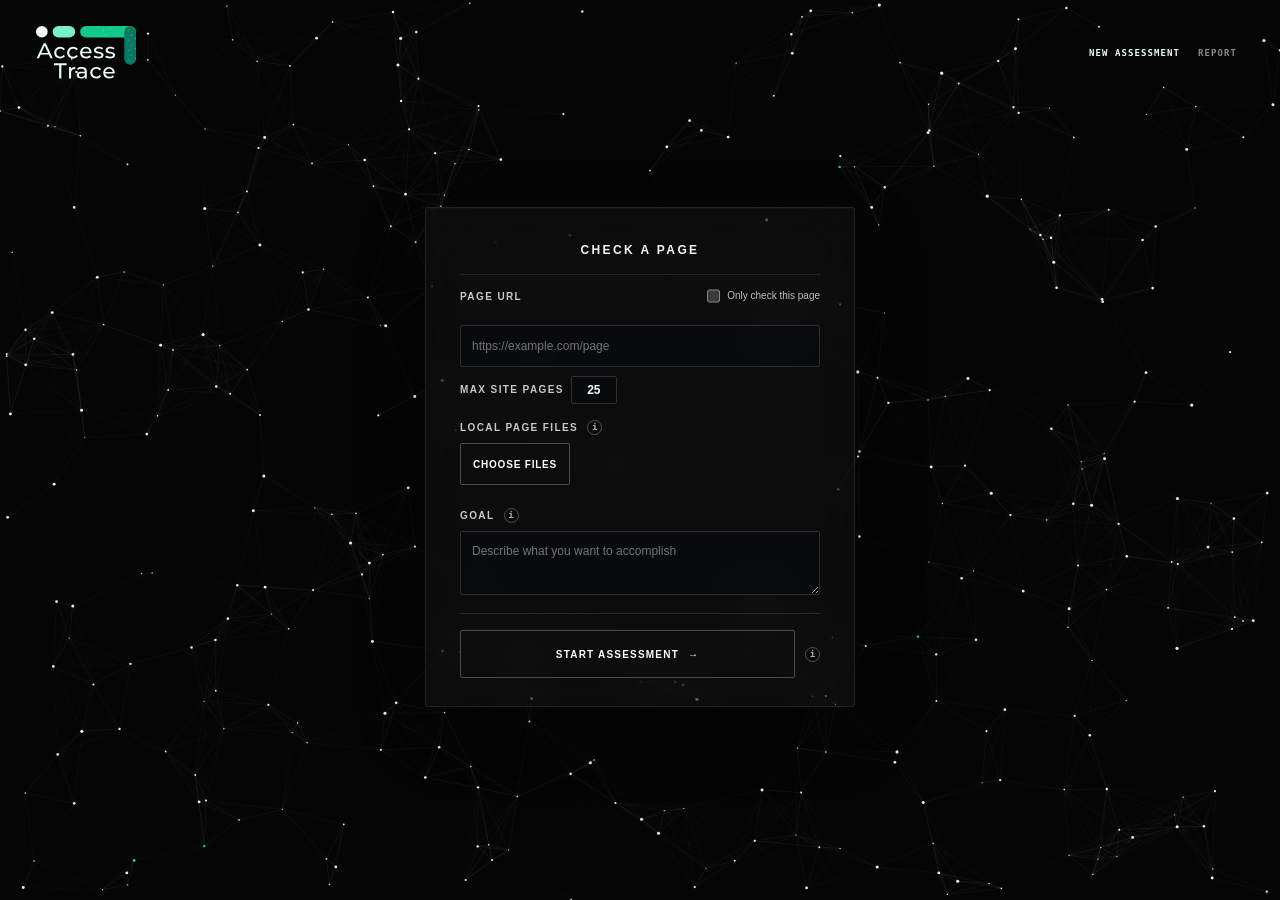
==== index.html @ 92732d65 "feat: refresh assessment and report UI" ====
<!doctype html>
<html lang="en">
  <head>
    <meta charset="utf-8" />
    <meta name="viewport" content="width=device-width, initial-scale=1" />
    <meta
      name="description"
      content="Run a local keyboard assessment and review the evidence."
    />
    <title>AccessTrace — Keyboard assessment</title>
    <link rel="stylesheet" href="./src/styles.css" />
    <link rel="stylesheet" href="./src/brand-theme.css" />
    <script type="module" src="./src/main.mjs"></script>
  </head>
  <body>
    <div class="brand-intro" aria-hidden="true">
      <h1>AccessTrace</h1>
    </div>
    <canvas id="network-background" class="network-background" aria-hidden="true"></canvas>
    <a class="skip-link" href="#main-content">Skip to content</a>

    <header class="site-header">
      <div class="header-inner">
        <a class="brand" href="./" aria-label="AccessTrace home">
          <img class="brand-logo" src="./assets/access-trace-logo-dark.svg" alt="AccessTrace" />
        </a>
        <nav aria-label="Page navigation" class="header-nav">
          <button id="nav-setup" type="button" aria-current="page">New assessment</button>
          <button id="nav-report" type="button">Report</button>
        </nav>
        <span class="system-state"><i aria-hidden="true"></i> LOCAL SESSION</span>
      </div>
    </header>

    <main id="main-content" class="page-shell">
      <section id="setup" class="setup-card" aria-labelledby="setup-heading">
        <div class="section-heading">
          <div>
            <h2 id="setup-heading">Check a page</h2>
          </div>
          <div class="setup-meta">
            <span class="local-badge"><span aria-hidden="true">●</span> Keyboard assessment</span>
          </div>
        </div>

        <form id="assessment-form" novalidate>
          <div class="source-fields">
          <div class="field-group">
            <div class="field-label-row"><label for="target-url">Page URL <span class="required-label">Required</span></label><label class="page-only-option" for="page-only"><input id="page-only" name="pageOnly" type="checkbox" /> Only check this page</label></div>
            <input
              id="target-url"
              name="targetUrl"
              type="url"
              autocomplete="url"
              placeholder="https://example.com/page"
              required
              aria-describedby="target-hint target-error"
            />
            <p id="target-hint" class="field-hint">Enter an HTTP or HTTPS URL, or choose page files. <code id="recognized-target"></code></p>
            <div class="page-scan-options">
              <label class="page-limit-option" for="site-page-limit">Max site pages
                <input id="site-page-limit" name="sitePageLimit" type="number" min="0" max="500" step="1" value="25" inputmode="numeric" aria-describedby="site-page-limit-hint site-page-limit-error" />
              </label>
            </div>
            <p id="site-page-limit-hint" class="field-hint page-limit-hint">0 scans all discovered same-origin pages.</p>
            <p id="site-page-limit-error" class="field-error" hidden></p>
            <p id="target-error" class="field-error" hidden></p>
          </div>

          <div class="field-group local-site-field">
            <div class="field-label-row"><label for="target-site-files">Local page files <span class="optional-label">Optional</span></label><button class="help-icon" type="button" aria-label="About local page files" aria-describedby="target-site-hint"><span aria-hidden="true">i</span><span id="target-site-hint" class="tooltip" role="tooltip">Enter any HTTP or HTTPS page URL above, or choose an HTML file and any needed CSS, JavaScript, or other assets. AccessTrace uploads the selected page contents and places their isolated local URL in the Page URL field.</span></button></div>
            <input id="target-site-files" class="visually-hidden-file-input" type="file" accept=".html,.htm,.css,.js,.mjs,.json,.svg,.png,.jpg,.jpeg,.webp,.gif,.woff,.woff2,.ttf" multiple aria-describedby="target-site-status" hidden />
            <button id="choose-local-files" class="secondary-button" type="button">Choose files</button>
            <p id="target-site-status" class="scope-status" role="status" aria-live="polite"></p>
            <p class="field-hint">Choose an HTML page and any supporting assets together.</p>
          </div>
          </div>

          <div class="assessment-fields">
          <div class="field-group">
            <div class="field-label-row"><label for="assessment-goal">Goal <span class="optional-label">Optional</span></label><button class="help-icon" type="button" aria-label="About assessment goals" aria-describedby="tip-goal"><span aria-hidden="true">i</span><span id="tip-goal" class="tooltip" role="tooltip">Describe the outcome you want. The agent will use the available browser evidence and keyboard controls, or explain why it cannot complete the goal. It cannot use credentials, run code, or perform unsafe side effects.</span></button></div>
            <textarea
              id="assessment-goal"
              name="goal"
              rows="2"
              maxlength="500"
              aria-describedby="goal-hint scope-status goal-error"
              placeholder="Describe what you want to accomplish"
            ></textarea>
            <p id="goal-hint" class="field-hint">Leave blank for a whole-page check, or describe any goal for the agent to assess.</p>
            <p id="scope-status" class="scope-status" role="status" aria-live="polite">Whole page</p>
            <p id="goal-error" class="field-error" hidden></p>
          </div>
          </div>

          <input id="simulation-mode" name="simulationMode" type="checkbox" checked hidden />

          <div class="form-actions">
            <button id="start-live-assessment" class="primary-button" type="submit">
              <span id="submit-label">Start assessment</span> <span aria-hidden="true">→</span>
            </button>
            <span class="action-note">Local run · keyboard only</span>
            <button class="help-icon privacy-help" type="button" aria-label="About privacy" aria-describedby="tip-privacy"><span aria-hidden="true">i</span><span id="tip-privacy" class="tooltip tooltip-end" role="tooltip">Live runs send limited page details to your signed-in Codex. Masked demo screenshots may be shared; uploaded-page screenshots are not sent. Local page files are uploaded to this AccessTrace server and served in an isolated browser page; external requests from uploaded pages are blocked. A local screenshot copy is kept only when values can be covered safely.</span></button>
          </div>
          <section class="privacy-summary" aria-labelledby="privacy-summary-heading">
            <h3 id="privacy-summary-heading">AccessTrace doesn’t use your data for advertising or tracking.</h3>
            <ul>
              <li>Live runs send limited page details to your signed-in Codex. Masked demo screenshots may be shared; uploaded-page screenshots are not.</li>
              <li>Local page files you choose are uploaded to this local AccessTrace server and kept isolated from external network requests.</li>
              <li>Run reports are saved on this machine in <code>.access-trace/runs/</code>.</li>
            </ul>
          </section>
        </form>
      </section>

      <section id="live-assessment" class="report-section live-run-result" aria-label="Assessment report" hidden>
        <div id="report-empty-state" class="report-empty-state" hidden>
          <section class="report-placeholder-card" aria-labelledby="report-empty-heading">
            <p class="card-kicker">REPORT</p>
            <h2 id="report-empty-heading">No report yet</h2>
            <button id="report-empty-new-assessment" class="primary-button" type="button">New assessment <span aria-hidden="true">→</span></button>
          </section>
          <section class="report-placeholder-card" aria-label="Assessment evidence">
            <p class="card-kicker">EVIDENCE</p>
            <h2>Ready when you are</h2>
          </section>
        </div>
        <div id="live-terminal" class="terminal-screen">
          <div class="report-heading-row">
            <div>
              <p class="step-label">ASSESSMENT RUN</p>
              <h2 id="live-assessment-heading" tabindex="-1">Running keyboard checks</h2>
            </div>
            <button id="cancel-live-assessment" class="secondary-button" type="button" hidden>Stop run</button>
          </div>
          <div class="terminal-progress-block">
            <div class="terminal-progress-label"><span id="live-progress-label">Waiting to start</span><strong><span id="live-progress-percent">0</span>%</strong></div>
            <progress id="live-run-progress" value="0" max="100" aria-label="Run stage progress" aria-valuetext="Waiting to start"></progress>
            <p class="terminal-progress-note">Run stage, not page coverage <button class="help-icon" type="button" aria-label="About run progress" aria-describedby="tip-progress"><span aria-hidden="true">i</span><span id="tip-progress" class="tooltip" role="tooltip">Progress follows run stages. The final report shows how much of the page was checked.</span></button></p>
          </div>
          <div class="terminal-window" aria-label="Assessment activity">
            <div class="terminal-window-bar"><span></span><span></span><span></span><strong>access-trace / local-run</strong></div>
            <ol id="terminal-log" class="terminal-log" aria-live="polite"></ol>
            <p id="live-assessment-status" class="terminal-status-line" role="status" aria-live="polite">Preparing the local run…</p>
          </div>
        </div>

        <div id="live-result" class="live-result" hidden>
          <div id="live-run-report" class="run-report-root"></div>
          <div class="live-result-actions">
            <a id="download-live-record" class="secondary-button" hidden>Download run record</a>
            <button id="new-assessment" class="primary-button" type="button">New assessment <span aria-hidden="true">→</span></button>
            <details id="live-record-details" hidden>
              <summary>View full run record</summary>
              <pre id="live-record-json"></pre>
            </details>
          </div>
        </div>
      </section>

      <template id="run-report-template">
        <article class="run-report">
          <h2 class="visually-hidden" data-field="heading" tabindex="-1">Assessment result</h2>
          <div class="live-result-grid">
            <section class="live-outcome-card" aria-label="Recorded run statistics">
              <div class="report-label-with-help">
                <p class="card-kicker">OVERALL COVERAGE SCORE</p>
                <button class="help-icon" type="button" aria-label="About the coverage score" aria-describedby="tip-report-score"><span aria-hidden="true">?</span><span id="tip-report-score" class="tooltip" role="tooltip">Share of detected keyboard controls reached during the assessment. It is a coverage measure, not an accessibility conformance score.</span></button>
              </div>
              <div class="coverage-score-layout">
                <div class="coverage-score-pie" data-field="coverage-pie" role="img" aria-label="Coverage score unavailable">
                  <span data-field="coverage-pie-value" aria-hidden="true">—</span>
                </div>
              </div>
              <div class="report-progress-list" aria-label="Assessment percentages">
                <div class="report-progress-row" data-field="controls-progress-row" hidden>
                  <div class="report-progress-heading"><span>Controls reached</span><button class="help-icon" type="button" aria-label="About controls reached" aria-describedby="tip-controls-reached"><span aria-hidden="true">?</span><span id="tip-controls-reached" class="tooltip" role="tooltip">Controls observed as reached with keyboard input, compared with the controls detected for this assessment.</span></button><strong data-field="controls-percent">—</strong></div>
                  <progress data-field="controls-progress" max="100" value="0" aria-label="Controls reached"></progress>
                  <small data-field="controls-count"></small>
                </div>
                <div class="report-progress-row" data-field="pages-progress-row" hidden>
                  <div class="report-progress-heading"><span>Pages covered</span><button class="help-icon" type="button" aria-label="About pages covered" aria-describedby="tip-pages-covered"><span aria-hidden="true">?</span><span id="tip-pages-covered" class="tooltip" role="tooltip">Pages observed during the assessment, compared with the pages discovered for the selected site.</span></button><strong data-field="pages-percent">—</strong></div>
                  <progress data-field="pages-progress" max="100" value="0" aria-label="Pages covered"></progress>
                  <small data-field="pages-count"></small>
                </div>
                <div class="report-progress-row" data-field="goal-progress-row" hidden>
                  <div class="report-progress-heading"><span>Goal progress</span><button class="help-icon" type="button" aria-label="About goal progress" aria-describedby="tip-goal-progress"><span aria-hidden="true">?</span><span id="tip-goal-progress" class="tooltip" role="tooltip">Completed goal fields compared with the fields the assessment expected to complete.</span></button><strong data-field="goal-percent">—</strong></div>
                  <progress data-field="goal-progress-bar" max="100" value="0" aria-label="Goal progress"></progress>
                  <small data-field="goal-count"></small>
                </div>
              </div>
              <div class="interaction-metric">
                <span>Keyboard interactions</span>
                <button class="help-icon" type="button" aria-label="About keyboard interactions" aria-describedby="tip-interactions"><span aria-hidden="true">?</span><span id="tip-interactions" class="tooltip" role="tooltip">Number of keyboard actions recorded during the assessment.</span></button>
                <strong data-field="interactions">—</strong>
              </div>
            </section>
            <section class="live-evidence-card" aria-label="Evidence review">
              <span class="terminal-status" data-field="status"><span class="status-dot" aria-hidden="true"></span><span data-field="status-label"></span></span>
              <div class="report-label-with-help">
                <p class="card-kicker">EVIDENCE REVIEW</p>
                <button class="help-icon" type="button" aria-label="About the evidence review" aria-describedby="tip-evidence-review"><span aria-hidden="true">?</span><span id="tip-evidence-review" class="tooltip" role="tooltip">This summary describes recorded evidence. It can be limited when the browser run could not start and does not establish accessibility conformance.</span></button>
              </div>
              <ol class="report-condition-list" data-field="conditions" aria-label="Accessibility conditions and WCAG correlations" hidden></ol>
              <ul class="evidence-reference-list" data-field="review-references" aria-label="Evidence cited by the review"></ul>
              <div class="run-report-fix live-result-fix-block" data-field="fix-block" hidden><strong>Proposed fix</strong><p data-field="fix"></p></div>
              <p class="live-screenshot-reference" data-field="screenshot" hidden></p>
              <div class="live-warnings-block" data-field="warnings-block" hidden><strong>Warnings</strong><ul data-field="warnings"></ul></div>
              <details class="live-evidence-details">
                <summary>More evidence</summary>
                <div class="live-evidence-lists">
                  <section><h3>Review summary</h3><p class="run-review-explanation" data-field="review-explanation"></p></section>
                  <section><h3>Ordered actions</h3><ol data-field="actions"></ol></section>
                  <section><h3>Focus observations</h3><ol data-field="observations"></ol></section>
                  <section><h3>Recovery checks</h3><ol data-field="recoveries"></ol></section>
                </div>
              </details>
            </section>
          </div>
        </article>
      </template>


      <footer class="site-footer">
        <span>AccessTrace <span aria-hidden="true">·</span> local-first keyboard evidence</span>
        <a href="#setup">Back to top ↑</a>
      </footer>
    </main>
    <script type="module">
      const canvas = document.querySelector("#network-background");
      const context = canvas?.getContext("2d");

      if (canvas && context) {
        const reducedMotion = window.matchMedia("(prefers-reduced-motion: reduce)");
        let width = 0;
        let height = 0;
        let particles = [];
        let pointer = { x: -1000, y: -1000 };
        let frame = 0;

        function draw() {
          context.clearRect(0, 0, width, height);
          const cellSize = 120;
          const cells = new Map();

          particles.forEach((particle) => {
            if (!reducedMotion.matches) {
              const dx = pointer.x - particle.x;
              const dy = pointer.y - particle.y;
              const distance = Math.hypot(dx, dy);
              if (distance < 100) {
                const force = (100 - distance) / 100;
                particle.x -= dx * force * 0.05;
                particle.y -= dy * force * 0.05;
              }
              particle.x += particle.speedX;
              particle.y += particle.speedY;
              if (particle.x < 0 || particle.x > width) particle.speedX *= -1;
              if (particle.y < 0 || particle.y > height) particle.speedY *= -1;
            }

            const key = `${Math.floor(particle.x / cellSize)},${Math.floor(particle.y / cellSize)}`;
            if (!cells.has(key)) cells.set(key, []);
            cells.get(key).push(particle);
          });

          for (const particle of particles) {
            const cellX = Math.floor(particle.x / cellSize);
            const cellY = Math.floor(particle.y / cellSize);
            for (let x = cellX - 1; x <= cellX + 1; x += 1) {
              for (let y = cellY - 1; y <= cellY + 1; y += 1) {
                for (const other of cells.get(`${x},${y}`) || []) {
                  if (other.index <= particle.index) continue;
                  const distance = Math.hypot(particle.x - other.x, particle.y - other.y);
                  if (distance >= cellSize) continue;
                  context.strokeStyle = `rgba(255, 255, 255, ${(1 - distance / cellSize) * 0.14})`;
                  context.lineWidth = 0.5;
                  context.beginPath();
                  context.moveTo(particle.x, particle.y);
                  context.lineTo(other.x, other.y);
                  context.stroke();
                }
              }
            }
          }

          for (const particle of particles) {
            context.fillStyle = particle.accent ? "rgba(34, 211, 238, 0.92)" : "rgba(255, 255, 255, 0.92)";
            context.beginPath();
            context.arc(particle.x, particle.y, particle.size, 0, Math.PI * 2);
            context.fill();
          }
        }

        function resize() {
          width = window.innerWidth;
          height = window.innerHeight;
          const ratio = Math.min(window.devicePixelRatio || 1, 2);
          canvas.width = Math.round(width * ratio);
          canvas.height = Math.round(height * ratio);
          context.setTransform(ratio, 0, 0, ratio, 0, 0);
          const count = width < 768 ? 150 : 400;
          particles = Array.from({ length: count }, (_, index) => ({
            index,
            x: Math.random() * width,
            y: Math.random() * height,
            size: Math.random() * 1.1 + 0.5,
            speedX: (Math.random() - 0.5) * 0.5,
            speedY: (Math.random() - 0.5) * 0.5,
            accent: Math.random() > 0.965,
          }));
          draw();
          if (!reducedMotion.matches && !frame) frame = requestAnimationFrame(animate);
        }

        function animate() {
          frame = 0;
          if (document.hidden || reducedMotion.matches) return;
          draw();
          frame = requestAnimationFrame(animate);
        }

        window.addEventListener("resize", resize, { passive: true });
        window.addEventListener("pointermove", (event) => {
          pointer = { x: event.clientX, y: event.clientY };
        }, { passive: true });
        document.addEventListener("visibilitychange", () => {
          if (document.hidden && frame) {
            cancelAnimationFrame(frame);
            frame = 0;
          } else if (!reducedMotion.matches && !frame) {
            frame = requestAnimationFrame(animate);
          }
        });
        reducedMotion.addEventListener("change", () => {
          if (reducedMotion.matches && frame) {
            cancelAnimationFrame(frame);
            frame = 0;
          } else if (!document.hidden && !frame) {
            frame = requestAnimationFrame(animate);
          }
        });
        resize();
      }
    </script>
  </body>
</html>
---- src/styles.css ----
:root {
  color-scheme: dark;
  font-family: "SFMono-Regular", "Cascadia Mono", "Roboto Mono", Consolas, monospace;
  color: #dbe6e8;
  background: #030506;
  font-synthesis: none;
  text-rendering: optimizeLegibility;
  --black: #030506;
  --surface: rgba(8, 13, 15, 0.96);
  --surface-raised: #0b1215;
  --ink: #dbe6e8;
  --muted: #92a1a5;
  --dim: #5c6d72;
  --line: rgba(126, 176, 188, 0.24);
  --line-strong: rgba(126, 196, 207, 0.44);
  --cyan: #78d9e6;
  --cyan-soft: #c0edf2;
  --amber: #d8b17b;
  --green: #82d4ae;
  --red: #e79a91;
  --mono: "SFMono-Regular", "Cascadia Mono", "Roboto Mono", Consolas, monospace;
}

* { box-sizing: border-box; }
html, body { width: 100%; height: 100%; overflow: hidden; }
body {
  min-width: 320px;
  margin: 0;
  color: var(--ink);
  background:
    radial-gradient(ellipse at 50% 38%, rgba(22, 66, 73, 0.16), transparent 34rem),
    radial-gradient(ellipse at 88% 105%, rgba(93, 63, 36, 0.08), transparent 28rem),
    var(--black);
  font: 13px/1.5 var(--mono);
}

button, input, select, textarea { font: inherit; }
button, input, select, textarea { color: inherit; }
button { cursor: pointer; }
button:disabled { cursor: not-allowed; opacity: 0.5; }
a { color: var(--cyan-soft); text-underline-offset: 0.2em; }
a:hover { color: #fff; }
:focus-visible { outline: 2px solid var(--cyan); outline-offset: 4px; }
[hidden] { display: none !important; }

.skip-link {
  position: fixed;
  z-index: 20;
  top: -4rem;
  left: 1rem;
  padding: 0.65rem 1rem;
  color: var(--black);
  background: var(--cyan);
}
.skip-link:focus { top: 1rem; }

.site-header {
  position: relative;
  z-index: 10;
  height: 64px;
  border-bottom: 1px solid var(--line);
  background: rgba(2, 4, 5, 0.88);
}
.header-inner {
  display: flex;
  width: min(1320px, calc(100% - 48px));
  height: 100%;
  margin: 0 auto;
  align-items: center;
  justify-content: space-between;
  gap: 24px;
}
.brand { display: inline-flex; align-items: center; gap: 12px; color: #cad5d8; text-decoration: none; white-space: nowrap; }
.brand-mark {
  display: grid;
  width: 28px;
  height: 28px;
  place-items: center;
  border: 1px solid var(--cyan);
  border-radius: 4px;
  color: var(--cyan-soft);
  font-size: 14px;
  font-weight: 700;
  box-shadow: 0 0 18px rgba(120, 217, 230, 0.12);
}
.brand > span:last-child { font-size: 12px; font-weight: 650; letter-spacing: 0.14em; text-transform: uppercase; }
.header-nav { display: flex; align-items: center; gap: 8px; }
.header-nav button {
  min-height: 34px;
  padding: 0 12px;
  border: 1px solid transparent;
  border-radius: 4px;
  color: var(--muted);
  background: transparent;
  font-size: 11px;
}
.header-nav button:hover, .header-nav button[aria-current="page"] { border-color: var(--line); color: var(--cyan-soft); background: rgba(120, 217, 230, 0.055); }
.system-state { display: inline-flex; align-items: center; gap: 9px; color: var(--dim); font-size: 10px; letter-spacing: 0.13em; white-space: nowrap; }
.system-state i { width: 7px; height: 7px; border: 1px solid var(--cyan); border-radius: 50%; box-shadow: 0 0 8px rgba(120, 217, 230, 0.4); }

.page-shell { position: relative; width: min(1320px, calc(100% - 48px)); height: calc(100dvh - 64px); margin: 0 auto; padding: 18px 0; }
.intro { display: none; }
.setup-card {
  position: absolute;
  top: 50%;
  left: 50%;
  width: min(980px, 100%);
  max-height: calc(100% - 8px);
  transform: translate(-50%, -50%);
  overflow: visible;
  border: 1px solid var(--line-strong);
  border-radius: 10px;
  background: linear-gradient(145deg, rgba(10, 17, 19, 0.98), rgba(5, 9, 10, 0.98));
  box-shadow: 0 26px 80px rgba(0, 0, 0, 0.4), 0 0 40px rgba(38, 122, 132, 0.055);
  padding: 24px 28px 22px;
}
.section-heading, .report-heading-row { display: flex; align-items: center; justify-content: space-between; gap: 16px; }
.setup-meta { display: flex; align-items: center; gap: 10px; }
.setup-meta > a { color: var(--muted); font-size: 9px; text-decoration: none; white-space: nowrap; }
.setup-meta > a:hover { color: var(--cyan-soft); text-decoration: underline; }
.section-heading h2, .report-heading-row h2 { margin: 4px 0 0; color: #e5eff0; font-size: clamp(16px, 1.6vw, 21px); font-weight: 450; letter-spacing: 0.01em; line-height: 1.3; }
.step-label, .card-kicker { margin: 0; color: var(--dim); font-size: 9px; font-weight: 600; letter-spacing: 0.15em; }
.step-label span { margin: 0 4px; }
.local-badge, .terminal-status, .required-label, .optional-label {
  display: inline-flex;
  align-items: center;
  gap: 6px;
  border: 1px solid var(--line);
  border-radius: 999px;
  color: var(--cyan-soft);
  background: rgba(120, 217, 230, 0.055);
  font-size: 9px;
  font-weight: 550;
  letter-spacing: 0.04em;
  white-space: nowrap;
}
.local-badge, .terminal-status { padding: 5px 9px; }
.local-badge span { color: var(--green); font-size: 8px; }
.required-label, .optional-label, .default-label { padding: 2px 6px; color: var(--muted); background: rgba(255, 255, 255, 0.035); }
.section-intro { margin: 12px 0 18px; color: var(--muted); font-size: 11px; }

#assessment-form { display: grid; grid-template-columns: repeat(2, minmax(0, 1fr)); column-gap: 22px; row-gap: 12px; }
.field-group { position: relative; min-width: 0; margin: 0; }
.field-label-row { display: flex; align-items: center; gap: 8px; margin-bottom: 5px; }
.field-group label { display: inline-flex; align-items: center; gap: 7px; color: #b4c2c5; font-size: 10px; font-weight: 550; letter-spacing: 0.055em; }
.field-group input, .field-group textarea, .field-group select {
  display: block;
  width: 100%;
  min-height: 36px;
  border: 1px solid rgba(126, 176, 188, 0.2);
  border-radius: 4px;
  color: var(--ink);
  background: rgba(2, 5, 6, 0.62);
  padding: 8px 10px;
  transition: border-color 140ms ease, background 140ms ease;
}
.field-group input:hover, .field-group textarea:hover, .field-group select:hover { border-color: var(--line-strong); }
.field-group input:focus, .field-group textarea:focus, .field-group select:focus { border-color: var(--cyan); background: rgba(10, 22, 24, 0.92); outline: none; }
.field-group textarea { height: 56px; min-height: 56px; resize: vertical; }
.field-group input[type="file"] { min-width: 0; padding: 5px 7px; color: var(--muted); font-size: 10px; }
.field-group input[type="file"]::file-selector-button { margin-right: 8px; padding: 5px 8px; border: 1px solid var(--line); border-radius: 3px; color: var(--cyan-soft); background: rgba(120, 217, 230, 0.06); font: inherit; }
.field-hint, .field-error, .scope-status { margin: 4px 0 0; font-size: 9px; line-height: 1.35; }
.field-hint { color: var(--dim); }
.page-scan-options { display: flex; align-items: center; flex-wrap: wrap; gap: 14px; margin-top: 7px; }
.page-only-option { display: inline-flex; align-items: center; gap: 6px; color: var(--muted); font-size: 9px; line-height: 1.4; cursor: pointer; }
.page-only-option input { width: 13px; height: 13px; margin: 0; accent-color: var(--cyan); }
.page-limit-option { display: inline-flex; align-items: center; gap: 6px; color: var(--muted); font-size: 9px; line-height: 1.4; }
.page-limit-option input { width: 52px; min-height: 24px; padding: 3px 5px; border: 1px solid var(--line); border-radius: 3px; color: var(--text); background: var(--surface-raised); font: inherit; }
.page-limit-hint, #site-page-limit-error { margin-top: 3px; }
.field-hint code, code { color: #a8dbe1; overflow-wrap: anywhere; }
.field-error { color: var(--red); font-weight: 600; }
.scope-status { color: var(--cyan); }
.visually-hidden-file-input { display: none; }
.compact-button { min-height: 34px !important; }
.goal-field { grid-column: 1 / -1; }


.form-actions { grid-column: 1 / -1; display: flex; min-width: 0; align-items: center; flex-wrap: wrap; gap: 9px; margin-top: 2px; border-top: 1px solid rgba(126, 176, 188, 0.15); padding-top: 15px; }
.primary-button, .secondary-button {
  display: inline-flex;
  min-height: 36px;
  align-items: center;
  justify-content: center;
  gap: 9px;
  border: 1px solid var(--line-strong);
  border-radius: 4px;
  color: var(--cyan-soft);
  background: rgba(120, 217, 230, 0.07);
  padding: 7px 12px;
  font-size: 10px;
  font-weight: 600;
  text-decoration: none;
  transition: border-color 140ms ease, color 140ms ease, background 140ms ease;
}
.primary-button { min-width: 160px; border-color: var(--cyan); background: linear-gradient(100deg, rgba(120, 217, 230, 0.12), rgba(120, 217, 230, 0.04)); box-shadow: 12px 0 24px -24px var(--cyan); }
.primary-button:hover:not(:disabled), .secondary-button:hover:not(:disabled) { border-color: var(--cyan); color: #fff; background: rgba(120, 217, 230, 0.13); }
.action-note { margin-left: auto; color: var(--dim); font-size: 9px; letter-spacing: 0.04em; }
.privacy-summary { grid-column: 1 / -1; border: 1px solid rgba(120, 217, 230, 0.2); border-radius: 5px; background: rgba(120, 217, 230, 0.035); padding: 10px 12px; color: var(--muted); }
.privacy-summary h3 { margin: 0 0 6px; color: var(--cyan-soft); font-size: 10px; font-weight: 600; }
.privacy-summary ul { display: grid; gap: 4px; margin: 0; padding-left: 17px; font-size: 9px; line-height: 1.45; }
.privacy-summary li::marker { color: var(--cyan); }

.help-icon {
  position: relative;
  display: inline-grid;
  width: 17px;
  height: 17px;
  flex: 0 0 auto;
  place-items: center;
  border: 1px solid rgba(164, 194, 199, 0.55);
  border-radius: 50%;
  color: #c1d0d2;
  background: rgba(2, 6, 7, 0.84);
  padding: 0;
  font: 600 10px/1 var(--mono);
}
.help-icon:hover, .help-icon:focus-visible { border-color: var(--cyan); color: var(--cyan-soft); background: #101a1c; }
.help-icon > span:first-child { display: block; line-height: 1; transform: translateY(-0.35px); }
.tooltip {
  position: absolute;
  z-index: 30;
  bottom: calc(100% + 9px);
  left: 50%;
  display: none;
  width: min(310px, 70vw);
  border: 1px solid var(--line-strong);
  border-radius: 5px;
  color: #dce8e9;
  background: #0b1214;
  box-shadow: 0 14px 36px rgba(0, 0, 0, 0.6);
  padding: 10px 12px;
  font: 10px/1.55 var(--mono);
  letter-spacing: 0;
  text-align: left;
  text-transform: none;
  white-space: normal;
}
.tooltip { position: fixed; right: auto; bottom: auto; left: 0; top: 0; border-radius: 8px; pointer-events: none; }
.tooltip::after { position: absolute; top: 100%; left: calc(var(--tooltip-arrow-x, 50%) - 4px); width: 8px; height: 8px; border-right: 1px solid var(--line-strong); border-bottom: 1px solid var(--line-strong); background: #0b1214; content: ""; transform: rotate(45deg) translate(-2px, -2px); }
.tooltip.tooltip-below::after { top: -5px; border: 0; border-top: 1px solid var(--line-strong); border-left: 1px solid var(--line-strong); transform: rotate(45deg); }
.help-icon:hover .tooltip, .help-icon:focus-visible .tooltip { display: block; }
.tooltip-end { right: auto; left: 0; transform: none; }
.privacy-help { margin-left: -2px; }

.report-section { position: absolute; inset: 12px 0 8px; min-height: 0; gap: 10px; }
.report-empty-state { display: grid; align-content: center; justify-items: start; gap: 12px; width: min(620px, 100%); height: 100%; margin: 0 auto; }
.report-empty-state[hidden] { display: none; }
.report-empty-state h2 { margin: 0; color: #e5eff0; font-size: clamp(22px, 3vw, 36px); font-weight: 450; }
.report-empty-state p:not(.step-label) { margin: 0 0 6px; color: var(--muted); font-size: 13px; }
.report-heading-row { align-items: center; min-height: 52px; }
.report-heading-row h2 { font-size: clamp(16px, 1.6vw, 21px); }
.report-subtitle { margin: 4px 0 0; color: var(--muted); font-size: 10px; }
.terminal-status { color: var(--green); border-color: rgba(130, 212, 174, 0.36); background: rgba(130, 212, 174, 0.055); }
.terminal-status[data-outcome="blocked"] { color: var(--amber); border-color: rgba(216, 177, 123, 0.4); background: rgba(216, 177, 123, 0.06); }
.terminal-status[data-outcome="inconclusive"] { color: var(--red); border-color: rgba(231, 154, 145, 0.4); background: rgba(231, 154, 145, 0.06); }
.status-dot { width: 6px; height: 6px; border-radius: 50%; background: currentColor; }
.live-outcome-card, .live-evidence-card {
  min-width: 0;
  border: 1px solid var(--line);
  border-radius: 7px;
  background: linear-gradient(145deg, rgba(11, 18, 20, 0.96), rgba(7, 11, 12, 0.96));
  box-shadow: 0 12px 30px rgba(0, 0, 0, 0.13);
}
.evidence-reference-list { display: flex; flex-wrap: wrap; gap: 4px 10px; margin: 6px 0 0; padding: 0; color: var(--muted); font-size: 8px; list-style: none; }
.evidence-reference-list a { font-weight: 550; }
.run-review-explanation { line-height: 1.5; }
.run-report-fix { color: var(--muted); font-size: 9px; }
.run-report-fix p { overflow-wrap: anywhere; }
.live-evidence-details { min-width: 0; border: 1px solid var(--line); border-radius: 5px; background: rgba(7, 12, 13, 0.9); }
.live-evidence-details > summary { padding: 8px 10px; color: var(--cyan-soft); cursor: pointer; font-size: 9px; list-style-position: inside; }
.live-evidence-details > summary:hover { background: rgba(120, 217, 230, 0.045); }
.live-evidence-lists ol, .live-evidence-lists ul { margin: 8px 0 0; padding-left: 20px; color: #b8c7c9; font-size: 9px; }
.live-evidence-lists li { padding: 3px 0; }


.live-run-result { display: block; }
.terminal-screen, .live-result { position: relative; width: 100%; height: 100%; min-height: 0; }
.terminal-screen { display: grid; grid-template-rows: auto auto minmax(0, 1fr); align-content: center; gap: 24px; max-width: 900px; margin: 0 auto; padding: 5vh 0; }
.terminal-screen .report-heading-row { width: min(680px, 100%); margin: 0 auto; }
.terminal-progress-block { width: min(680px, 100%); margin: 0 auto; }
.terminal-progress-label { display: flex; align-items: center; justify-content: space-between; color: var(--muted); font-size: 10px; }
.terminal-progress-label strong { color: var(--cyan-soft); font-size: 11px; font-weight: 500; }
#live-run-progress { display: block; width: 100%; height: 4px; margin-top: 8px; appearance: none; border: 0; border-radius: 9px; background: #152326; }
#live-run-progress::-webkit-progress-bar { border-radius: 9px; background: #152326; }
#live-run-progress::-webkit-progress-value { border-radius: 9px; background: var(--cyan); box-shadow: 0 0 14px rgba(120, 217, 230, 0.32); transition: width 300ms ease; }
#live-run-progress::-moz-progress-bar { border-radius: 9px; background: var(--cyan); }
.terminal-progress-note { display: flex; align-items: center; gap: 6px; margin: 6px 0 0; color: var(--dim); font-size: 8px; }
.terminal-progress-note .tooltip { left: 0; }
.terminal-window { display: flex; width: min(760px, 100%); min-height: 220px; max-height: 46vh; flex-direction: column; margin: 0 auto; border: 1px solid var(--line-strong); border-radius: 7px; background: rgba(2, 5, 6, 0.78); box-shadow: 0 25px 70px rgba(0, 0, 0, 0.32); }
.terminal-window-bar { display: flex; align-items: center; gap: 5px; border-bottom: 1px solid var(--line); padding: 9px 11px; }
.terminal-window-bar > span { width: 6px; height: 6px; border-radius: 50%; background: var(--dim); }
.terminal-window-bar strong { margin-left: 7px; color: var(--dim); font-size: 8px; font-weight: 400; letter-spacing: 0.05em; }
.terminal-log { display: grid; align-content: start; gap: 10px; flex: 1; overflow: auto; margin: 0; padding: 16px 18px; color: #85979b; font-size: 10px; list-style: none; }
.terminal-log li { display: grid; grid-template-columns: 68px 1fr; gap: 12px; animation: terminal-in 180ms ease both; }
.terminal-log time { color: #4f666b; font-size: 9px; }
.terminal-log li:last-child span { color: var(--cyan-soft); }
.terminal-status-line { margin: 0; border-top: 1px solid rgba(126, 176, 188, 0.13); color: var(--muted); padding: 9px 12px; font-size: 9px; }

.live-result { display: grid; grid-template-rows: minmax(0, 1fr) auto auto; gap: 14px; }
.run-report-root, .run-report { min-width: 0; min-height: 0; height: 100%; }
.run-report { position: relative; display: grid; grid-template-rows: auto minmax(0, 1fr) auto; gap: 14px; }
.run-report .report-heading-row { align-items: center; }
.live-result-grid { display: grid; grid-template-columns: 1.05fr 1fr; min-height: 0; gap: 12px; }
.live-outcome-card, .live-evidence-card { padding: 16px; }
.live-outcome-card h3, .live-evidence-card h3 { margin: 5px 0 0; color: #e0ebec; font-size: 16px; font-weight: 450; }
.run-review-explanation { margin: 8px 0 0; color: var(--muted); font-size: 10px; }
.report-condition-list { max-height: 23vh; overflow: auto; margin: 10px 0 0; padding-left: 19px; color: #d6e3e5; font-size: 9px; }
.report-condition-list > li { padding: 7px 0; border-top: 1px solid var(--line); overflow-wrap: anywhere; }
.report-condition-description, .report-condition-mapping { margin: 0; line-height: 1.45; }
.report-condition-mapping { margin-top: 4px; color: var(--cyan-soft); }
.report-wcag-limitation { margin: 8px 0 0; color: var(--dim); font-size: 8px; line-height: 1.45; }
.live-result-facts { display: grid; grid-template-columns: repeat(2, minmax(0, 1fr)); gap: 9px 16px; margin: 17px 0 0; border-top: 1px solid var(--line); padding-top: 12px; }
.live-result-facts > div { min-width: 0; }
.live-result-facts dt { color: var(--dim); font-size: 8px; letter-spacing: 0.07em; text-transform: uppercase; }
.live-result-facts dd { margin: 3px 0 0; overflow-wrap: anywhere; color: #bdcbcd; font-size: 9px; }
.run-report-score-note { margin: -7px 0 0; color: var(--dim); font-size: 8px; line-height: 1.4; }
.live-screenshot-reference, .live-confidence { margin: 11px 0 0; color: var(--muted); font-size: 9px; }
.live-result-fix-block, .live-warnings-block { margin-top: 12px; border-top: 1px solid var(--line); padding-top: 9px; }
.live-result-fix-block strong, .live-warnings-block strong { color: var(--cyan-soft); font-size: 9px; font-weight: 500; }
.live-result-fix-block p { margin: 5px 0 0; color: #b9c9cb; font-size: 9px; }
.live-warnings-block { color: var(--amber); font-size: 9px; }
.live-warnings-block ul { margin: 5px 0 0; padding-left: 18px; }
.live-result-actions { display: flex; min-height: 38px; align-items: center; gap: 10px; }
.live-result-actions #live-record-details { margin-left: auto; }
#live-record-json { max-height: 34vh; overflow: auto; border: 1px solid var(--line); border-radius: 4px; background: #030708; padding: 9px; white-space: pre-wrap; overflow-wrap: anywhere; color: #b4c4c7; font: 9px/1.45 var(--mono); }
#live-record-details[open], .run-report .live-evidence-details[open] { position: absolute; z-index: 13; right: 0; bottom: 46px; width: min(700px, 90%); max-height: 70%; overflow: auto; border: 1px solid var(--line-strong); border-radius: 6px; background: #080e10; box-shadow: 0 20px 70px rgba(0, 0, 0, 0.82); }
#live-record-details[open] > summary, .run-report .live-evidence-details[open] > summary { position: sticky; top: 0; border-bottom: 1px solid var(--line); background: #080e10; }
.live-evidence-lists { display: grid; grid-template-columns: repeat(2, minmax(0, 1fr)); gap: 12px; padding: 10px 14px; }
.live-evidence-lists section:last-child { grid-column: 1 / -1; }
.live-evidence-lists h3 { margin: 0; color: var(--muted); font-size: 9px; font-weight: 500; }
.live-evidence-lists ol, .live-evidence-lists ul { max-height: 28vh; overflow: auto; }
.site-footer { display: none; }

@keyframes terminal-in { from { opacity: 0; transform: translateY(4px); } to { opacity: 1; transform: translateY(0); } }

@media (max-width: 780px) {
  html, body { overflow: hidden; }
  .site-header { height: 56px; }
  .header-inner { width: calc(100% - 24px); gap: 8px; }
  .brand { gap: 7px; }
  .brand-mark { width: 24px; height: 24px; }
  .brand > span:last-child { font-size: 9px; }
  .header-nav { gap: 2px; }
  .header-nav button { padding: 0 7px; font-size: 9px; }
  .system-state { display: none; }
  .page-shell { width: calc(100% - 24px); height: calc(100dvh - 56px); padding: 8px 0; }
  .setup-card { max-height: calc(100% - 4px); padding: 15px; }
  .local-badge { font-size: 8px; }
  .setup-meta { gap: 6px; }
  .setup-meta > a { font-size: 8px; }
  #assessment-form { column-gap: 12px; row-gap: 9px; }
  .field-group input, .field-group select { min-height: 32px; padding: 6px 8px; }
  .field-group textarea { height: 44px; min-height: 44px; }
  .section-intro { margin: 8px 0 12px; font-size: 9px; }
  .field-hint { font-size: 8px; }
  .page-only-option, .page-limit-option { font-size: 8px; }
  .page-scan-options { gap: 8px; }
  .page-limit-option input { width: 46px; min-height: 21px; }
  .primary-button, .secondary-button { min-height: 32px; padding: 6px 8px; font-size: 9px; }
  .form-actions { gap: 6px; padding-top: 10px; }
  .action-note { margin-left: 0; }
  .report-section { inset: 4px 0 4px; gap: 5px; }
  .report-heading-row { min-height: 44px; }
  .terminal-screen { gap: 17px; padding: 5vh 0; }
  .terminal-window { min-height: 180px; max-height: 42vh; }
  .live-result { gap: 8px; }
  .run-report { gap: 8px; }
  .live-result-grid { gap: 7px; }
  .live-outcome-card, .live-evidence-card { padding: 10px; }
  .live-result-facts { gap: 6px 8px; margin-top: 10px; }
}

@media (max-width: 560px) {
  .brand > span:last-child { display: none; }
  .header-inner { width: calc(100% - 16px); }
  .header-nav button { padding: 0 5px; }
  .page-shell { width: calc(100% - 16px); }
  .setup-card { padding: 12px; }
  .setup-meta > a { display: none; }
  #assessment-form { grid-template-columns: minmax(0, 1fr); row-gap: 8px; }
  .field-group, .goal-field, .form-actions, .privacy-summary { grid-column: 1; grid-row: auto; }
  .form-actions .primary-button { flex: 1 1 100%; }
  .form-actions .secondary-button { flex: 1 1 auto; }
  .action-note { display: none; }
  .privacy-help { margin-left: 0; }
  .report-heading-row h2 { font-size: 14px; }
  .live-result { grid-template-rows: minmax(0, 1fr) auto auto; }
  .live-result-grid { grid-template-columns: 1fr; overflow: auto; }
  .live-evidence-card { min-height: 0; }
  .live-result-actions { flex-wrap: wrap; }
  .live-result-actions #live-record-details { margin-left: 0; }
  #live-record-details[open], .run-report .live-evidence-details[open] { bottom: 58px; width: 100%; max-height: 76%; }
  .live-evidence-lists { grid-template-columns: 1fr; }
  .live-evidence-lists section:last-child { grid-column: auto; }
}

@media (max-height: 720px) {
  .page-shell { padding: 8px 0; }
  .setup-card { padding-top: 16px; padding-bottom: 14px; }
  .section-intro { margin: 7px 0 11px; }
  #assessment-form { row-gap: 8px; }
  .field-group textarea { height: 44px; min-height: 44px; }
  .form-actions { padding-top: 10px; }
  .report-section { inset: 2px 0; gap: 6px; }
  .terminal-screen { gap: 14px; padding: 3vh 0; }
}

/* Wide, calm configuration layout adapted from the command-strip UI. */
html, body { height: auto; min-height: 100%; overflow-x: hidden; overflow-y: auto; }
body {
  min-height: 100dvh;
  color: #eef5f5;
  background: #070b0c;
  font: 15px/1.5 -apple-system, BlinkMacSystemFont, "Segoe UI", sans-serif;
}
.page-shell { width: min(1380px, calc(100% - 80px)); height: auto; min-height: calc(100dvh - 64px); padding: 8vh 0 48px; }
.setup-card {
  position: relative;
  top: auto;
  left: auto;
  width: 100%;
  max-height: none;
  margin: 0 auto;
  overflow: visible;
  transform: none;
  border: 0;
  border-radius: 0;
  background: transparent;
  box-shadow: none;
  padding: 22px 0;
}
.section-heading { align-items: flex-end; border-bottom: 1px solid rgba(143, 177, 181, 0.24); padding-bottom: 22px; }
.section-heading h2 { color: #f4f8f8; font-size: clamp(2.4rem, 5vw, 4.2rem); font-weight: 620; letter-spacing: -0.055em; line-height: 1.08; }
.section-heading .step-label { display: none; }
.setup-meta { gap: 16px; }
.setup-meta > a { display: none; }
.local-badge { padding: 8px 12px; color: #c6d3d4; font-size: 12px; }
#assessment-form { grid-template-columns: repeat(12, minmax(0, 1fr)); row-gap: 26px; }
.source-fields { grid-column: 1 / -1; display: grid; grid-template-columns: minmax(0, 1.4fr) minmax(200px, 0.7fr); align-items: end; gap: 18px; }
.assessment-fields { grid-column: 1 / -1; min-width: 0; }
.field-label-row { gap: 9px; margin-bottom: 8px; }
.field-group label { color: #d2dddd; font-size: 14px; font-weight: 590; letter-spacing: 0; }
.required-label, .optional-label, .default-label { font-size: 11px; }
.field-group input, .field-group textarea, .field-group select { min-height: 48px; border-color: #29383a; border-radius: 7px; background: #090f10; padding: 11px 14px; font-size: 15px; }
.field-group textarea { height: 88px; min-height: 88px; }
.field-group input:focus, .field-group textarea:focus, .field-group select:focus { border-color: var(--cyan); background: #0b1516; }
.field-hint, .field-error, .scope-status { margin-top: 7px; font-size: 12px; }
.field-hint { color: #91a2a4; }
.page-only-option { font-size: 12px; }
.page-limit-option { font-size: 12px; }
.page-limit-option input { width: 62px; min-height: 34px; }
.scope-status { color: var(--cyan); }
.help-icon { width: 15px; height: 15px; border-color: #657678; font-size: 9px; }
.form-actions { grid-column: 1 / -1; justify-content: flex-end; gap: 14px; border-top: 1px solid rgba(143, 177, 181, 0.24); padding-top: 22px; }
.form-actions .primary-button { min-width: 220px; min-height: 50px; border-radius: 7px; font-size: 14px; }
.form-actions .secondary-button { display: none; }
.action-note { margin-left: 0; font-size: 12px; }
.privacy-help { margin-left: -4px; }
.privacy-summary { border-radius: 7px; padding: 13px 15px; }
.privacy-summary h3 { margin-bottom: 7px; font-size: 13px; }
.privacy-summary ul { gap: 6px; font-size: 12px; line-height: 1.5; }
.visually-hidden { position: absolute; width: 1px; height: 1px; overflow: hidden; clip: rect(0, 0, 0, 0); white-space: nowrap; clip-path: inset(50%); }

@media (max-width: 760px) {
  .page-shell { width: calc(100% - 28px); min-height: calc(100dvh - 56px); padding: 5vh 0 32px; }
  .setup-card { padding: 16px 0; }
  .section-heading { align-items: flex-start; padding-bottom: 18px; }
  .section-heading h2 { font-size: clamp(2rem, 8vw, 3rem); }
  .local-badge { display: none; }
  #assessment-form { grid-template-columns: 1fr; row-gap: 22px; }
  .source-fields { grid-column: 1; grid-template-columns: 1fr; }
  .assessment-fields, .form-actions, .privacy-summary { grid-column: 1; }
  .form-actions { flex-wrap: wrap; justify-content: flex-start; padding-top: 18px; }
  .form-actions .primary-button { width: 100%; }
  .action-note { margin-left: 0; }
}

@media (prefers-reduced-motion: reduce) {
  *, *::before, *::after { scroll-behavior: auto !important; animation-duration: 0.01ms !important; animation-iteration-count: 1 !important; transition-duration: 0.01ms !important; }
}
---- src/brand-theme.css ----
/* AccessTrace identity and Signal Console layout, selected from the brand prototype. */
:root {
  --brand-emerald: #10c98a;
  --brand-emerald-light: #42e2ad;
  --brand-emerald-deep: #07825f;
  --brand-orange: #ff9d00;
  --black: #000000;
  --surface: #090b0a;
  --surface-raised: #111412;
  --ink: #ffffff;
  --muted: #b4beb9;
  --dim: #7e8983;
  --line: #303a35;
  --line-strong: #426457;
  --cyan: var(--brand-emerald);
  --cyan-soft: #8af0ca;
  --green: var(--brand-emerald);
  --amber: #ff9d00;
  color-scheme: dark;
  color: var(--ink);
  background: #000;
  font-family: Montserrat, "Avenir Next", Arial, sans-serif;
}

body {
  color: #fff;
  background: #000;
  font-family: Montserrat, "Avenir Next", Arial, sans-serif;
}

a { color: var(--cyan-soft); }
a:hover { color: #fff; }
.brand { gap: 0; }
.brand-logo { display: block; width: 118px; height: auto; }
.site-header { height: 78px; border-color: #343b25; background: #050605; }
.header-inner { width: min(1440px, calc(100% - 64px)); }
.header-nav button { min-height: 40px; }
.header-nav button:hover,
.header-nav button[aria-current="page"] { border-color: var(--line-strong); color: var(--cyan-soft); background: rgba(16, 201, 138, 0.08); }
.system-state i { border-color: var(--brand-emerald); box-shadow: 0 0 9px rgba(16, 201, 138, 0.48); }

.page-shell { width: min(1280px, calc(100% - 64px)); min-height: calc(100dvh - 78px); padding-top: 48px; padding-bottom: 48px; }
.setup-card { padding: 22px 0; border-top: 2px solid var(--brand-emerald); }
.section-heading { padding-bottom: 18px; }
.section-heading h2 { font-size: clamp(1.7rem, 3.2vw, 2.7rem); letter-spacing: -0.045em; }
.local-badge { text-transform: uppercase; }

.field-group input,
.field-group textarea,
.field-group select { border-color: #303a35; border-radius: 2px; background: #080a09; }
.field-group input:focus,
.field-group textarea:focus,
.field-group select:focus { border-color: var(--brand-emerald); background: #09120f; }
.primary-button { border: 1px solid var(--brand-emerald-light); border-radius: 999px; color: #00140d; background: linear-gradient(108deg, #21d99e 0%, var(--brand-emerald) 52%, var(--brand-emerald-deep) 100%); box-shadow: 0 10px 30px rgba(16, 201, 138, 0.2), inset 0 1px rgba(255, 255, 255, 0.2); font-weight: 700; }
.primary-button:hover:not(:disabled) { border-color: #8af0ca; color: #00140d; background: linear-gradient(108deg, #49e5b2, #17d59a 52%, #0dbb86); box-shadow: 0 12px 34px rgba(16, 201, 138, 0.3), inset 0 1px rgba(255, 255, 255, 0.28); }
.secondary-button { border-radius: 999px; }
.form-actions .secondary-button { display: inline-flex; }
.report-section,
.outcome-card,
.explanation-card,
.fix-card,
.report-panel,
.live-outcome-card,
.live-evidence-card { border-color: #343b25; }

@media (max-width: 760px) {
  .header-inner { width: calc(100% - 28px); }
  .brand-logo { width: 96px; }
  .page-shell { width: calc(100% - 28px); min-height: calc(100dvh - 64px); padding-top: 30px; padding-bottom: 32px; }
  .section-heading { padding-bottom: 18px; }
  .section-heading h2 { font-size: clamp(2rem, 8vw, 3rem); }
  .local-badge { display: none; }
  #assessment-form { grid-template-columns: 1fr; row-gap: 22px; }
  .source-fields { grid-template-columns: 1fr; }
  .form-actions .primary-button { width: 100%; }
}

/* Centered assessment panel adapted from the selected layout prototype. */
html, body { height: auto; min-height: 100%; overflow-x: hidden; overflow-y: auto; }
html { background: #050505; }
body {
  min-height: 100dvh;
  cursor: crosshair;
  color: #f4f4f4;
  background: #050505;
  font-family: Inter, "Segoe UI", Arial, sans-serif;
}
.brand-intro {
  position: fixed;
  z-index: 100;
  inset: 0;
  display: grid;
  place-items: center;
  overflow: hidden;
  color: #f4f4f4;
  background: #050505;
  pointer-events: none;
  animation: brand-intro-out 900ms cubic-bezier(0.76, 0, 0.24, 1) 160ms both;
}
.brand-intro h1 {
  margin: 0;
  font: 650 clamp(2.7rem, 8vw, 6.5rem)/1.05 Inter, "Segoe UI", Arial, sans-serif;
  letter-spacing: -0.065em;
  animation: brand-title-rise 900ms cubic-bezier(0.22, 1, 0.36, 1) 160ms both;
}
@keyframes brand-intro-out {
  0%, 70% { opacity: 1; visibility: visible; }
  100% { opacity: 0; visibility: hidden; }
}
@keyframes brand-title-rise {
  0% { opacity: 0; transform: translateY(42px); }
  20% { opacity: 1; }
  66% { opacity: 1; transform: translateY(0); }
  100% { opacity: 0; transform: translateY(-42px); }
}
.network-background {
  position: fixed;
  z-index: 0;
  inset: 0;
  display: block;
  width: 100%;
  height: 100%;
  overflow: hidden;
  pointer-events: none;
}
button { cursor: pointer; }
input, textarea { cursor: text; }
a { cursor: pointer; }
button:not(:disabled),
a[href],
summary,
.page-only-option,
.page-only-option input,
[role="button"] { cursor: url("../assets/access-trace-hand-cursor.png") 1 1, pointer; }
.site-header {
  position: fixed;
  z-index: 10;
  top: 16px;
  right: 0;
  left: 0;
  height: auto;
  border: 0;
  background: transparent;
  pointer-events: none;
}
.header-inner {
  width: min(1300px, calc(100% - 72px));
  height: 76px;
  pointer-events: none;
}
.brand {
  padding: 0;
  border: 0;
  border-radius: 0;
  background: transparent;
  box-shadow: none;
  pointer-events: auto;
}
.brand-logo { display: block; width: 100px; height: auto; }
.header-nav {
  gap: 4px;
  padding: 0;
  border: 0;
  border-radius: 0;
  background: transparent;
  box-shadow: none;
  pointer-events: auto;
}
.header-nav button {
  min-height: 28px;
  padding: 0 7px;
  border: 0;
  border-radius: 0;
  color: rgba(255, 255, 255, 0.54);
  background: transparent;
  font: 600 9px/1.3 var(--mono);
  letter-spacing: 0.12em;
  text-transform: uppercase;
}
.header-nav button:hover,
.header-nav button[aria-current="page"] { color: #ecfff7; background: transparent; }
.header-nav button:hover { color: var(--brand-emerald-light); background: transparent; }
.system-state,
.setup-meta,
.action-note,
.privacy-summary,
#target-hint,
#site-page-limit-hint,
#goal-hint { display: none !important; }
.page-shell {
  display: flex;
  z-index: 1;
  width: 100%;
  height: auto;
  min-height: calc(100dvh - 58px);
  align-items: center;
  justify-content: center;
  padding: 120px 20px 48px;
}
.setup-card {
  position: relative;
  top: auto;
  left: auto;
  width: min(430px, 100%);
  max-height: none;
  margin: auto;
  overflow: visible;
  transform: none;
  border: 1px solid #252525;
  border-radius: 2px;
  background: #0b0b0b;
  box-shadow: none;
  padding: 32px 34px 28px;
}
.section-heading {
  justify-content: center;
  border-bottom: 1px solid #222;
  padding-bottom: 18px;
}
.section-heading h2 {
  color: #f4f4f4;
  font-size: 12px;
  font-weight: 650;
  letter-spacing: 0.2em;
  text-transform: uppercase;
}
#assessment-form { display: flex; flex-direction: column; gap: 16px; }
.source-fields,
.assessment-fields { display: contents; }
.field-label-row { margin-bottom: 8px; }
.field-label-row > .page-only-option {
  display: inline-flex;
  align-items: center;
  gap: 7px;
  margin-left: auto;
  color: #bdbdbd;
  font-size: 10px;
  font-weight: 500;
  letter-spacing: 0;
  text-transform: none;
  cursor: url("../assets/access-trace-hand-cursor.png") 1 1, pointer;
}
.page-only-option input { width: 13px; height: 13px; min-height: 0; margin: 0; accent-color: var(--brand-emerald-light); }
.page-only-option input:focus:not(:focus-visible) { outline: none; box-shadow: none; }
.field-group label {
  color: #c9c9c9;
  font-size: 10px;
  font-weight: 600;
  letter-spacing: 0.14em;
  text-transform: uppercase;
}
.field-label-row .optional-label,
.field-label-row .required-label { display: none; }
.field-group input,
.field-group textarea {
  min-height: 42px;
  border: 1px solid #303030;
  border-radius: 2px;
  color: #f4f4f4;
  background: #090909;
  padding: 10px 11px;
  font-size: 12px;
}
.field-group input:focus,
.field-group textarea:focus {
  border-color: #d7e9ee;
  background: #0c0c0c;
  outline: 1px solid #d7e9ee;
  outline-offset: 2px;
}
.field-group textarea { height: 64px; min-height: 64px; }
.field-hint,
.scope-status:not(#target-site-status) { display: none; }
#target-site-status { color: #bfbfbf; }
.page-scan-options { gap: 10px; margin-top: 9px; }
.page-limit-option { color: #bdbdbd; font-size: 10px; }
.page-limit-option input {
  width: 46px;
  min-height: 28px;
  padding: 4px 6px;
  text-align: center;
  appearance: textfield;
  -moz-appearance: textfield;
}
.page-limit-option input::-webkit-inner-spin-button,
.page-limit-option input::-webkit-outer-spin-button { margin: 0; appearance: none; -webkit-appearance: none; }
.form-actions { border-color: #292929; padding-top: 16px; flex-wrap: nowrap; }
.form-actions .primary-button {
  width: auto;
  min-height: 48px;
  flex: 1 1 auto;
  border: 1px solid #4b4b4b;
  border-radius: 2px;
  color: #fff;
  background: transparent;
  box-shadow: none;
  font-size: 10px;
  font-weight: 700;
  letter-spacing: 0.12em;
  text-transform: uppercase;
}
.form-actions .primary-button:hover:not(:disabled) {
  border-color: #f2f2f2;
  color: #050505;
  background: #f2f2f2;
}
.secondary-button {
  min-height: 42px;
  border-color: #4b4b4b;
  border-radius: 2px;
  color: #fff;
  background: transparent;
  box-shadow: none;
  font-size: 10px;
  font-weight: 700;
  letter-spacing: 0.08em;
  text-transform: uppercase;
}
.secondary-button:hover:not(:disabled) { border-color: #f2f2f2; color: #050505; background: #f2f2f2; }
.help-icon {
  border-color: #555;
  color: #aaa;
  background: #090909;
}
.tooltip { border-color: #444; background: #101010; }

/* Frosted glass surfaces: translucent charcoal, a soft inner edge, and blur. */
.setup-card,
.report-section,
.report-panel,
.outcome-card,
.explanation-card,
.fix-card,
.live-outcome-card,
.live-evidence-card,
.terminal-window {
  border-color: rgba(205, 224, 232, 0.16);
  background: linear-gradient(145deg, rgba(35, 41, 46, 0.58), rgba(12, 16, 19, 0.68));
  box-shadow:
    inset 0 1px 0 rgba(255, 255, 255, 0.075),
    0 18px 55px rgba(0, 0, 0, 0.3);
  -webkit-backdrop-filter: blur(18px) saturate(125%);
  backdrop-filter: blur(18px) saturate(125%);
}

.setup-card {
  border-radius: 2px;
  border-color: rgba(255, 255, 255, 0.09);
  background: rgba(255, 255, 255, 0.03);
  box-shadow:
    inset 0 1px 0 rgba(255, 255, 255, 0.025),
    0 24px 70px rgba(0, 0, 0, 0.24);
  -webkit-backdrop-filter: blur(24px);
  backdrop-filter: blur(24px);
}

.live-outcome-card,
.live-evidence-card,
.terminal-window {
  border-radius: 12px;
  background: linear-gradient(145deg, rgba(43, 51, 57, 0.48), rgba(13, 18, 21, 0.64));
}

.field-group input,
.field-group textarea,
.field-group select,
.page-limit-option input {
  background: rgba(7, 10, 12, 0.48);
}

.field-group input:focus,
.field-group textarea:focus,
.field-group select:focus {
  background: rgba(15, 22, 25, 0.68);
}

/* Keep report screens as quiet, centered cards like the assessment form. */
main#main-content.page-shell { width: 100%; max-width: none; }
.report-section.live-run-result {
  position: relative;
  inset: auto;
  display: block;
  width: 100%;
  min-height: 0;
  margin: auto 0;
  border: 0;
  background: transparent;
  box-shadow: none;
  -webkit-backdrop-filter: none;
  backdrop-filter: none;
}
.report-empty-state,
.live-result {
  display: grid;
  width: min(900px, 100%);
  max-width: 900px;
  height: auto;
  grid-template-columns: minmax(0, 1fr);
  gap: 18px;
  margin: 0 auto;
}
.report-empty-state[hidden],
.live-result[hidden] { display: none; }
.report-placeholder-card,
.live-outcome-card,
.live-evidence-card {
  width: 100%;
  min-width: 0;
  height: auto;
  min-height: 460px;
  overflow: visible;
  padding: 32px 34px 28px;
  border: 1px solid rgba(255, 255, 255, 0.09);
  border-radius: 2px;
  background: rgba(255, 255, 255, 0.03);
  box-shadow: inset 0 1px 0 rgba(255, 255, 255, 0.025), 0 24px 70px rgba(0, 0, 0, 0.24);
  -webkit-backdrop-filter: blur(24px);
  backdrop-filter: blur(24px);
}
.report-placeholder-card { display: flex; flex-direction: column; align-items: flex-start; justify-content: center; gap: 18px; }
.report-empty-state { grid-template-columns: repeat(2, minmax(0, 1fr)); }
.report-placeholder-card h2 { margin: 0; color: #f4f4f4; font-size: 20px; font-weight: 500; }
.report-placeholder-card .primary-button { margin-top: 4px; }
.live-result { grid-template-rows: auto auto; gap: 16px; }
#live-result.live-result {
  width: min(900px, calc(100vw - 48px));
  max-width: none;
  justify-self: center;
  margin-inline: auto;
}
.run-report-root,
.run-report { width: 100%; height: auto; min-height: 0; }
.run-report { display: block; }
.live-result-grid { width: 100%; grid-template-columns: repeat(2, minmax(0, 1fr)); gap: 18px; }
.live-outcome-card,
.live-evidence-card { display: block; }
.report-label-with-help { display: flex; align-items: center; gap: 10px; margin-bottom: 11px; }
.report-label-with-help .card-kicker { margin: 0; color: #aab4af; font-size: 12px; letter-spacing: 0.12em; }
.report-label-with-help .help-icon { width: 15px; height: 15px; }
.tooltip-report-label,
.tooltip-report-progress { width: min(300px, 68vw); font-size: 11px; line-height: 1.5; }
.live-outcome-card h3,
.live-evidence-card h3 { margin: 0 0 14px; color: #f4f4f4; font-size: 22px; font-weight: 500; }
.live-outcome-card > .card-kicker,
.live-evidence-card > .card-kicker { margin-bottom: 14px; }
.report-subtitle,
.report-wcag-limitation { display: none; }
.coverage-score-layout { display: flex; align-items: center; gap: 24px; margin: 24px 0 30px; }
.coverage-score-pie {
  position: relative;
  display: grid;
  width: 164px;
  height: 164px;
  flex: 0 0 auto;
  place-items: center;
  border-radius: 50%;
  background: conic-gradient(from 0deg, var(--brand-emerald-light) 0 var(--coverage, 0%), rgba(255, 255, 255, 0.12) var(--coverage, 0%) 100%);
}
.coverage-score-pie::before { position: absolute; inset: 12px; border: 1px solid rgba(255, 255, 255, 0.06); border-radius: 50%; background: #0b0b0b; content: ""; }
.coverage-score-pie span { position: relative; z-index: 1; color: #f4f4f4; font: 650 34px/1 Inter, "Segoe UI", Arial, sans-serif; letter-spacing: -0.04em; }
.report-progress-list { display: grid; gap: 20px; }
.report-progress-heading { display: flex; align-items: center; gap: 8px; color: #d0d0d0; font-size: 15px; }
.report-progress-heading strong { margin-left: auto; color: #f4f4f4; font: 650 15px/1 Inter, "Segoe UI", Arial, sans-serif; }
.report-progress-heading .help-icon { width: 15px; height: 15px; }
.report-progress-row progress { display: block; width: 100%; height: 7px; margin: 9px 0 4px; appearance: none; border: 0; border-radius: 10px; background: rgba(255, 255, 255, 0.12); }
.report-progress-row progress::-webkit-progress-bar { border-radius: 10px; background: rgba(255, 255, 255, 0.12); }
.report-progress-row progress::-webkit-progress-value { border-radius: 10px; background: linear-gradient(90deg, #78f0cd, #087a5f); transition: width 250ms ease; }
.report-progress-row progress::-moz-progress-bar { border-radius: 10px; background: linear-gradient(90deg, #78f0cd, #087a5f); }
.report-progress-row small { color: #b3bcb7; font-size: 13px; }
.interaction-metric { display: flex; align-items: center; justify-content: flex-start; gap: 10px; margin-top: 28px; border-top: 1px solid rgba(255, 255, 255, 0.12); padding-top: 16px; color: #d0d0d0; font-size: 15px; }
.interaction-metric strong { margin-left: auto; }
.interaction-metric strong { color: #f4f4f4; font: 650 18px/1.2 Inter, "Segoe UI", Arial, sans-serif; }
.live-evidence-card .terminal-status { margin: 0 0 14px; }
.run-review-explanation { margin: 12px 0 0; color: #d0d0d0; font-size: 15px; line-height: 1.55; }
.report-condition-list { max-height: none; overflow: visible; font-size: 14px; }
.report-condition-description, .report-condition-mapping { line-height: 1.55; }
.evidence-reference-list { gap: 8px 12px; font-size: 13px; }
.live-result-fix-block strong,
.live-warnings-block strong { font-size: 12px; }
.live-result-fix-block p,
.live-warnings-block { font-size: 13px; line-height: 1.55; }
.live-evidence-card .live-evidence-details > summary { font-size: 13px; }
.live-result-actions { justify-content: center; }
.live-result-actions #live-record-details { margin-left: 0; }
.live-result-actions .primary-button,
.live-result-actions .secondary-button,
.live-result-actions #live-record-details > summary {
  display: inline-flex;
  min-width: 174px;
  min-height: 48px;
  align-items: center;
  justify-content: center;
  gap: 9px;
  border: 1px solid #4b4b4b;
  border-radius: 2px;
  color: #fff;
  background: transparent;
  box-shadow: none;
  padding: 7px 12px;
  font: 700 10px/1.35 var(--mono);
  letter-spacing: 0.12em;
  text-align: center;
  text-transform: uppercase;
  text-decoration: none;
  cursor: url("../assets/access-trace-hand-cursor.png") 1 1, pointer;
}
.live-result-actions .primary-button:hover:not(:disabled),
.live-result-actions .secondary-button:hover:not(:disabled),
.live-result-actions #live-record-details > summary:hover { border-color: #f2f2f2; color: #050505; background: #f2f2f2; }
.live-result-actions #live-record-details > summary { list-style: none; }
.live-result-actions #live-record-details > summary::-webkit-details-marker { display: none; }
.live-result-actions #live-record-details > summary::before { content: "+"; }
.live-result-actions #live-record-details[open] > summary::before { content: "−"; }
.run-report .live-evidence-details,
.run-report .live-evidence-details[open] {
  position: static;
  width: auto;
  max-height: none;
  overflow: visible;
  margin-top: 16px;
  border: 0;
  border-top: 1px solid rgba(255, 255, 255, 0.1);
  border-radius: 0;
  background: transparent;
  box-shadow: none;
}
.run-report .live-evidence-details > summary { padding: 12px 0 0; border: 0; background: transparent; color: #aaa; cursor: url("../assets/access-trace-hand-cursor.png") 1 1, pointer; }
.run-report .live-evidence-lists { grid-template-columns: 1fr; padding: 12px 0 0; }
.run-report .live-evidence-lists section:last-child { grid-column: auto; }

@media (max-width: 940px) {
  main#main-content.page-shell { padding: 100px 14px 24px; }
  .report-section.live-run-result { min-height: 0; }
  .report-empty-state,
  .live-result { width: min(430px, calc(100vw - 28px)); }
  #live-result.live-result { width: min(430px, calc(100vw - 28px)); }
  .report-empty-state,
  .live-result-grid { grid-template-columns: minmax(0, 1fr); }
  .report-placeholder-card,
  .live-outcome-card,
  .live-evidence-card {
    height: auto;
    min-height: 430px;
    padding: 26px 20px 22px;
  }
  .coverage-score-pie { width: 140px; height: 140px; }
  .coverage-score-pie span { font-size: 30px; }
  .coverage-score-layout { margin: 20px 0 24px; }
  .field-label-row > .page-only-option { font-size: 10px; }
}

@media (max-width: 560px) {
  .site-header { top: 12px; }
  .header-inner { width: calc(100% - 36px); height: 66px; }
  .brand-logo { width: 100px; height: auto; }
  .header-nav { gap: 2px; }
  .header-nav button { min-height: 28px; padding: 0 5px; font-size: 8px; }
  .page-shell { min-height: calc(100dvh - 58px); align-items: flex-start; padding: 100px 14px 24px; }
  .setup-card { padding: 26px 20px 22px; }
  .field-label-row > .page-only-option { font-size: 9px; }
}
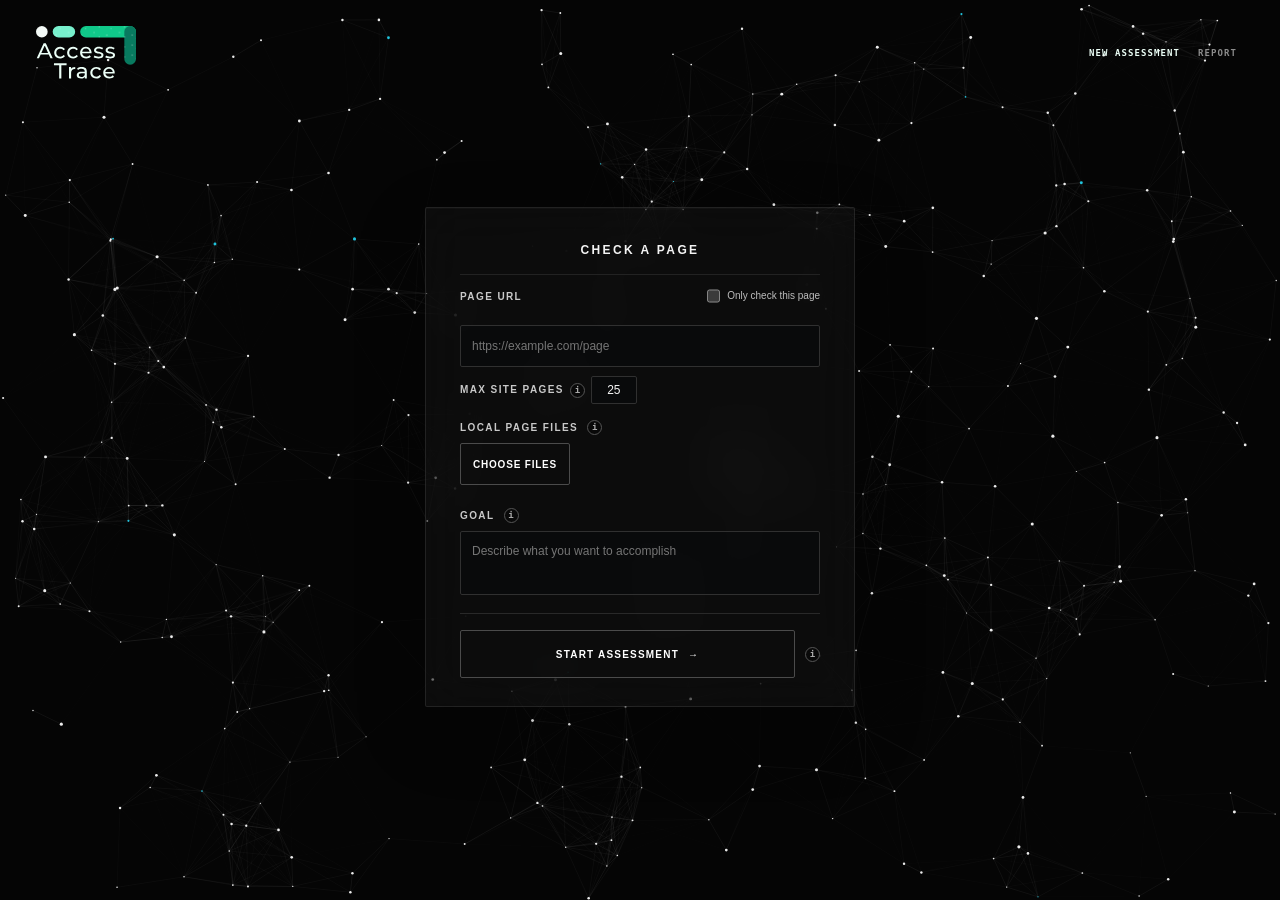
==== commit 8fb4f1fb: "fix: improve browser readiness and cursor behavior" ====
--- a/index.html
+++ b/index.html
@@ -58,11 +58,13 @@
             />
             <p id="target-hint" class="field-hint">Enter an HTTP or HTTPS URL, or choose page files. <code id="recognized-target"></code></p>
             <div class="page-scan-options">
-              <label class="page-limit-option" for="site-page-limit">Max site pages
+              <div class="page-limit-option">
+                <label for="site-page-limit">Max site pages</label>
+                <button class="help-icon" type="button" aria-label="About max site pages" aria-describedby="tip-site-page-limit"><span aria-hidden="true">i</span><span id="tip-site-page-limit" class="tooltip" role="tooltip">Set this to 0 to assess all discovered pages on the website.</span></button>
                 <input id="site-page-limit" name="sitePageLimit" type="number" min="0" max="500" step="1" value="25" inputmode="numeric" aria-describedby="site-page-limit-hint site-page-limit-error" />
-              </label>
+              </div>
             </div>
-            <p id="site-page-limit-hint" class="field-hint page-limit-hint">0 scans all discovered same-origin pages.</p>
+            <p id="site-page-limit-hint" class="field-hint page-limit-hint visually-hidden">Set this to 0 to assess all discovered pages on the website.</p>
             <p id="site-page-limit-error" class="field-error" hidden></p>
             <p id="target-error" class="field-error" hidden></p>
           </div>
--- a/src/brand-theme.css
+++ b/src/brand-theme.css
@@ -80,7 +80,7 @@
 html { background: #050505; }
 body {
   min-height: 100dvh;
-  cursor: crosshair;
+  cursor: url("../assets/access-trace-default-cursor.png") 1 1, auto;
   color: #f4f4f4;
   background: #050505;
   font-family: Inter, "Segoe UI", Arial, sans-serif;
@@ -132,6 +132,10 @@
 .page-only-option,
 .page-only-option input,
 [role="button"] { cursor: url("../assets/access-trace-hand-cursor.png") 1 1, pointer; }
+.field-group input:hover,
+.field-group textarea:hover,
+.field-group select:hover,
+.page-limit-option input:hover { cursor: url("../assets/access-trace-hand-cursor.png") 1 1, pointer; }
 .site-header {
   position: fixed;
   z-index: 10;
@@ -268,7 +272,7 @@
   outline: 1px solid #d7e9ee;
   outline-offset: 2px;
 }
-.field-group textarea { height: 64px; min-height: 64px; }
+.field-group textarea { height: 64px; min-height: 64px; resize: none; }
 .field-hint,
 .scope-status:not(#target-site-status) { display: none; }
 #target-site-status { color: #bfbfbf; }
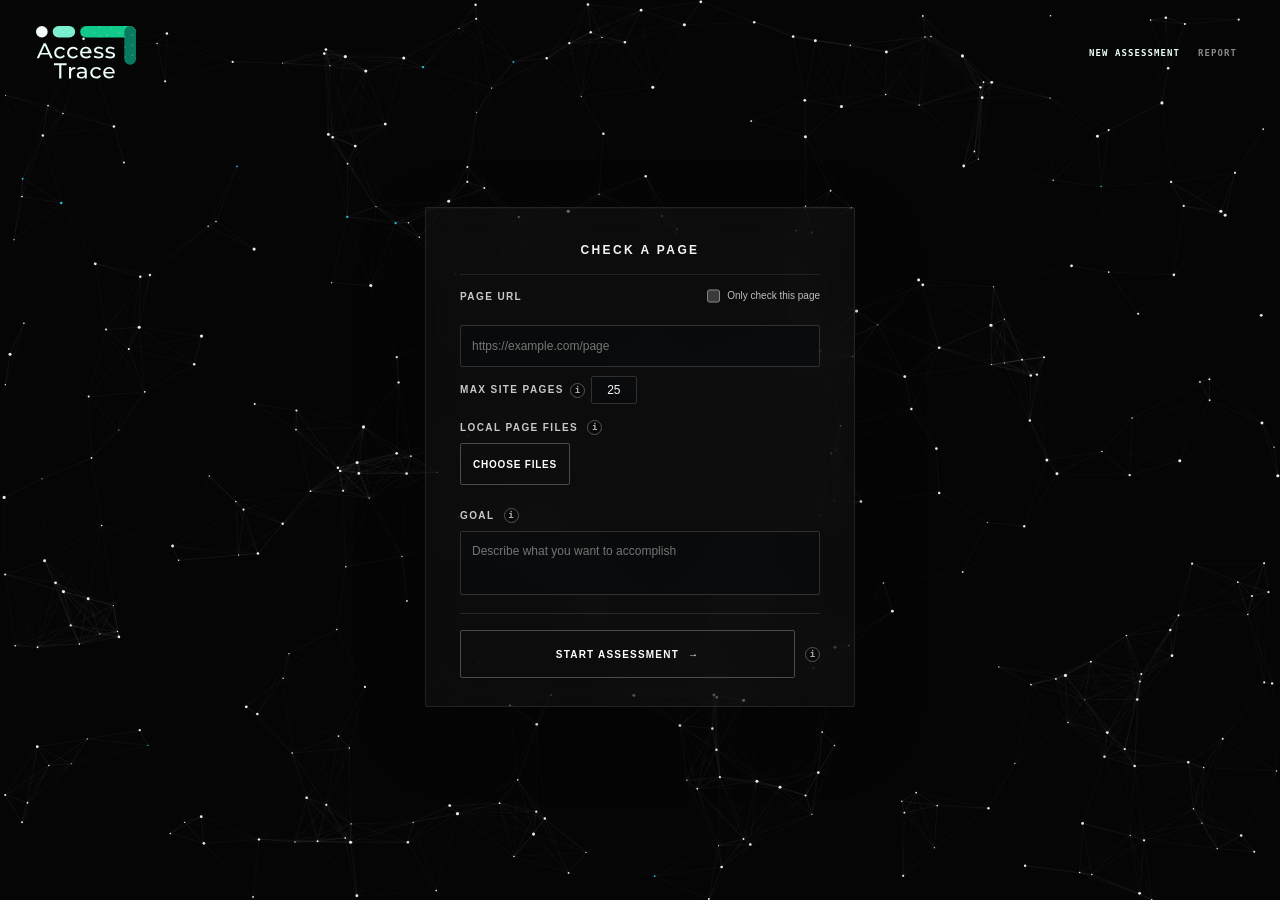
==== commit cae6bc22: "style(index.html): punctuate intro wordmark" ====
--- a/index.html
+++ b/index.html
@@ -14,7 +14,7 @@
   </head>
   <body>
     <div class="brand-intro" aria-hidden="true">
-      <h1>AccessTrace</h1>
+      <h1>AccessTrace.</h1>
     </div>
     <canvas id="network-background" class="network-background" aria-hidden="true"></canvas>
     <a class="skip-link" href="#main-content">Skip to content</a>
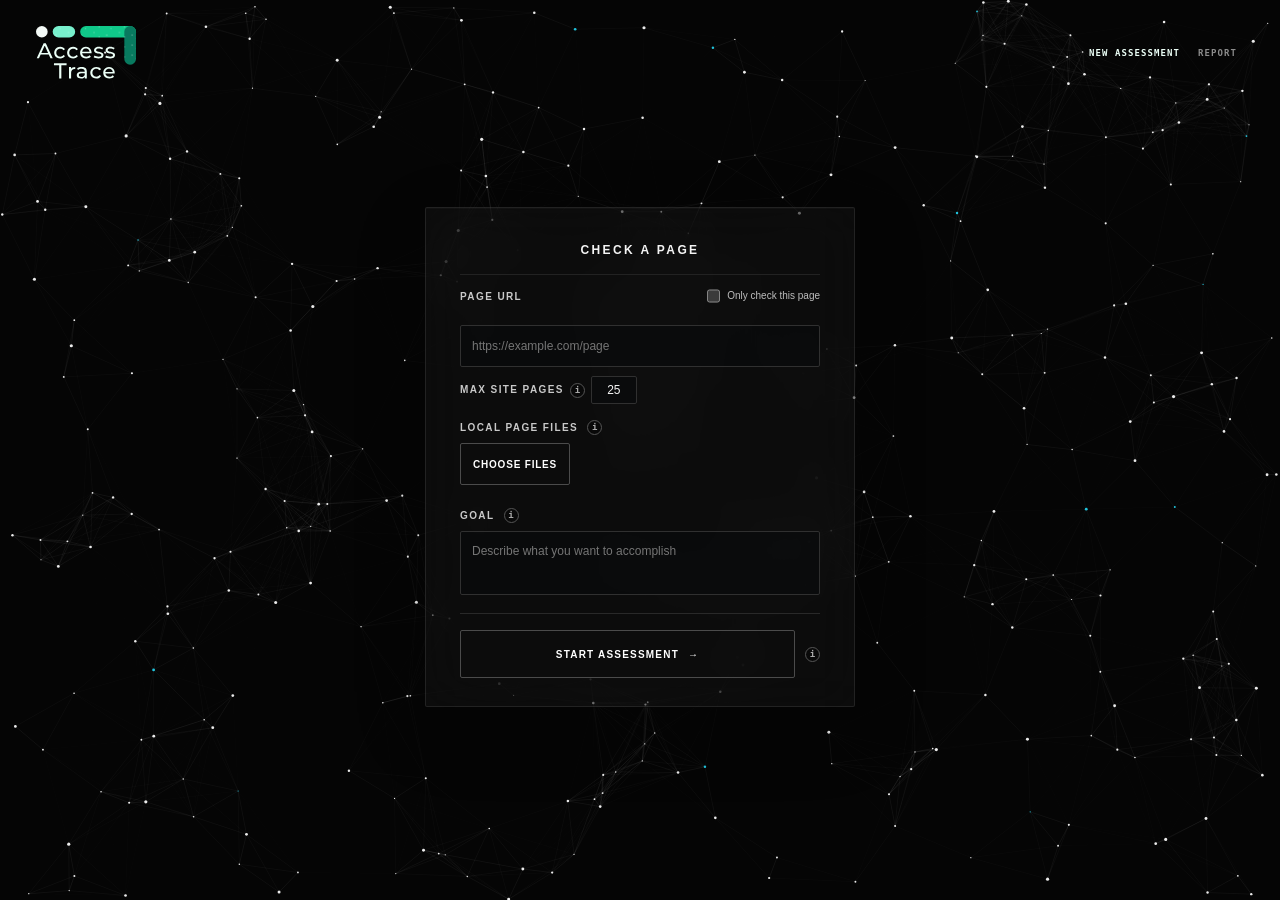
==== commit 9693d2db: "Update cursor colors" ====
--- a/index.html
+++ b/index.html
@@ -9,7 +9,7 @@
     />
     <title>AccessTrace — Keyboard assessment</title>
     <link rel="stylesheet" href="./src/styles.css" />
-    <link rel="stylesheet" href="./src/brand-theme.css" />
+    <link rel="stylesheet" href="./src/brand-theme.css?v=2" />
     <script type="module" src="./src/main.mjs"></script>
   </head>
   <body>
--- a/src/brand-theme.css
+++ b/src/brand-theme.css
@@ -80,7 +80,7 @@
 html { background: #050505; }
 body {
   min-height: 100dvh;
-  cursor: url("../assets/access-trace-default-cursor.png") 1 1, auto;
+  cursor: url("../assets/access-trace-default-cursor.png?v=2") 1 1, auto;
   color: #f4f4f4;
   background: #050505;
   font-family: Inter, "Segoe UI", Arial, sans-serif;
@@ -131,11 +131,11 @@
 summary,
 .page-only-option,
 .page-only-option input,
-[role="button"] { cursor: url("../assets/access-trace-hand-cursor.png") 1 1, pointer; }
+[role="button"] { cursor: url("../assets/access-trace-hand-cursor.png?v=2") 7 3, pointer; }
 .field-group input:hover,
 .field-group textarea:hover,
 .field-group select:hover,
-.page-limit-option input:hover { cursor: url("../assets/access-trace-hand-cursor.png") 1 1, pointer; }
+.page-limit-option input:hover { cursor: url("../assets/access-trace-hand-cursor.png?v=2") 7 3, pointer; }
 .site-header {
   position: fixed;
   z-index: 10;
@@ -242,7 +242,7 @@
   font-weight: 500;
   letter-spacing: 0;
   text-transform: none;
-  cursor: url("../assets/access-trace-hand-cursor.png") 1 1, pointer;
+  cursor: url("../assets/access-trace-hand-cursor.png?v=2") 7 3, pointer;
 }
 .page-only-option input { width: 13px; height: 13px; min-height: 0; margin: 0; accent-color: var(--brand-emerald-light); }
 .page-only-option input:focus:not(:focus-visible) { outline: none; box-shadow: none; }
@@ -506,7 +506,7 @@
   text-align: center;
   text-transform: uppercase;
   text-decoration: none;
-  cursor: url("../assets/access-trace-hand-cursor.png") 1 1, pointer;
+  cursor: url("../assets/access-trace-hand-cursor.png?v=2") 7 3, pointer;
 }
 .live-result-actions .primary-button:hover:not(:disabled),
 .live-result-actions .secondary-button:hover:not(:disabled),
@@ -528,7 +528,7 @@
   background: transparent;
   box-shadow: none;
 }
-.run-report .live-evidence-details > summary { padding: 12px 0 0; border: 0; background: transparent; color: #aaa; cursor: url("../assets/access-trace-hand-cursor.png") 1 1, pointer; }
+.run-report .live-evidence-details > summary { padding: 12px 0 0; border: 0; background: transparent; color: #aaa; cursor: url("../assets/access-trace-hand-cursor.png?v=2") 7 3, pointer; }
 .run-report .live-evidence-lists { grid-template-columns: 1fr; padding: 12px 0 0; }
 .run-report .live-evidence-lists section:last-child { grid-column: auto; }
 
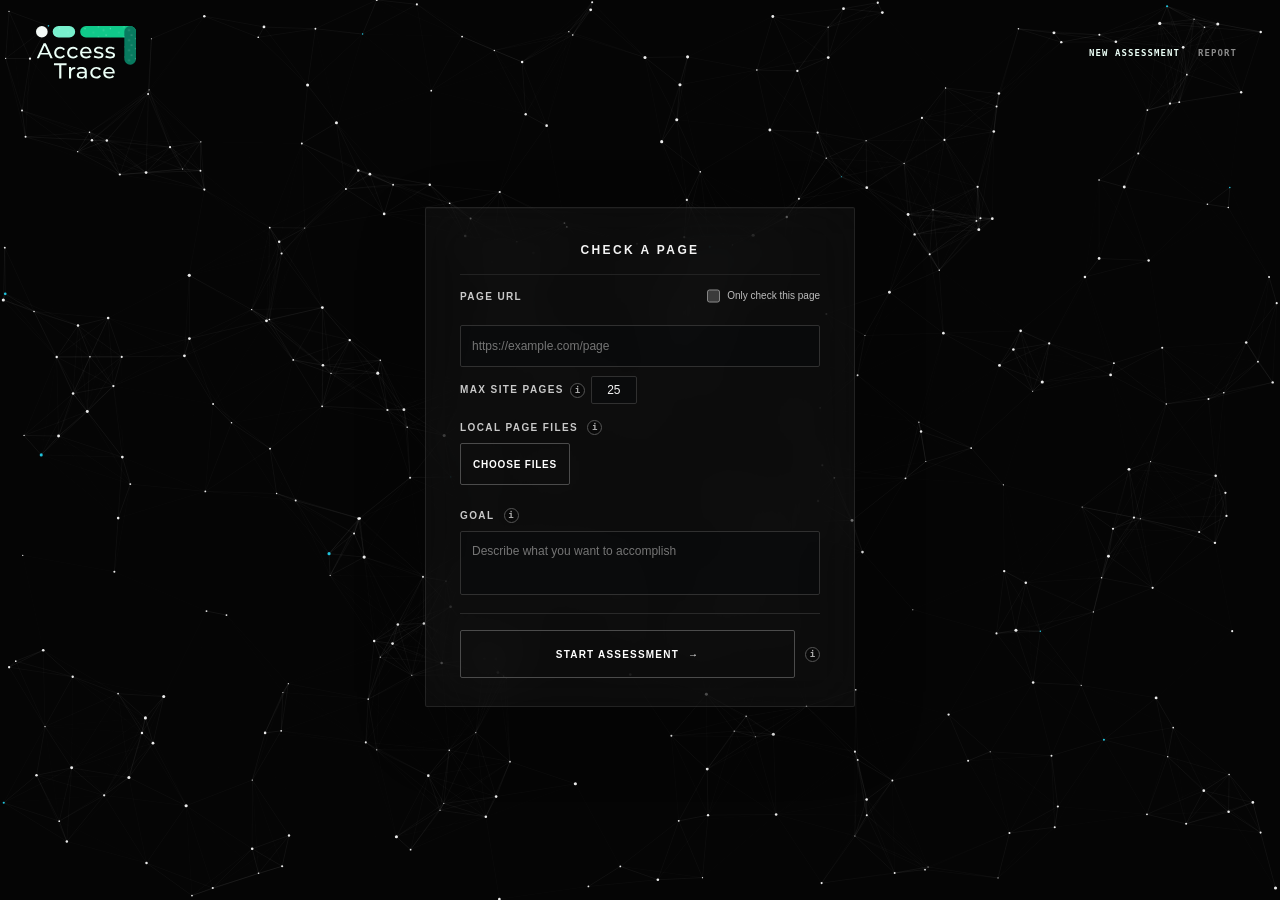
==== commit a58e9890: "Add source fix review and application workflow" ====
--- a/index.html
+++ b/index.html
@@ -108,7 +108,7 @@
             <h3 id="privacy-summary-heading">AccessTrace doesn’t use your data for advertising or tracking.</h3>
             <ul>
               <li>Live runs send limited page details to your signed-in Codex. Masked demo screenshots may be shared; uploaded-page screenshots are not.</li>
-              <li>Local page files you choose are uploaded to this local AccessTrace server and kept isolated from external network requests.</li>
+              <li>Local page files you choose are uploaded to this local AccessTrace server and kept isolated from external network requests. Code files are sent to your signed-in Codex only after you press Fix.</li>
               <li>Run reports are saved on this machine in <code>.access-trace/runs/</code>.</li>
             </ul>
           </section>
@@ -149,6 +149,24 @@
 
         <div id="live-result" class="live-result" hidden>
           <div id="live-run-report" class="run-report-root"></div>
+          <section id="source-review-result" class="source-review-result" hidden aria-labelledby="source-review-heading">
+            <div class="source-review-heading"><div><p class="card-kicker">FIX WORKFLOW</p><h3 id="source-review-heading">Source review</h3></div><span id="source-review-status" class="source-review-status"></span></div>
+            <p id="source-review-summary"></p>
+            <div id="source-review-root-cause-block" hidden><strong>Root cause</strong><p id="source-review-root-cause"></p></div>
+            <div id="source-review-proposed-fix-block" hidden><strong>Suggested fix</strong><p id="source-review-proposed-fix"></p></div>
+            <details class="source-context-picker">
+              <summary>Choose source files</summary>
+              <div class="source-context-pickers">
+                <div><label for="source-context-files">Choose files</label><input id="source-context-files" type="file" multiple /></div>
+                <div><label for="source-context-directory">Choose a source folder</label><input id="source-context-directory" type="file" webkitdirectory directory multiple /></div>
+              </div>
+              <p id="source-context-status" class="scope-status" role="status" aria-live="polite">No files selected.</p>
+            </details>
+            <div id="source-review-relevant-block" hidden><strong id="source-review-files-label">Files to change</strong><ul id="source-review-relevant-paths"></ul></div>
+            <div class="source-review-actions"><button id="source-review-fix" class="primary-button" type="button" hidden>Fix</button><button id="source-review-approve" class="primary-button" type="button" hidden>Approve and apply</button><p id="source-review-action-status" role="status" aria-live="polite"></p></div>
+            <details id="source-review-patch-block" hidden><summary>Review patch</summary><pre id="source-review-patch"></pre></details>
+            <a id="download-source-patch" class="secondary-button" hidden>Download patch</a>
+          </section>
           <div class="live-result-actions">
             <a id="download-live-record" class="secondary-button" hidden>Download run record</a>
             <button id="new-assessment" class="primary-button" type="button">New assessment <span aria-hidden="true">→</span></button>
--- a/src/styles.css
+++ b/src/styles.css
@@ -310,6 +310,7 @@
 .report-condition-mapping { margin-top: 4px; color: var(--cyan-soft); }
 .report-wcag-limitation { margin: 8px 0 0; color: var(--dim); font-size: 8px; line-height: 1.45; }
 .live-result-facts { display: grid; grid-template-columns: repeat(2, minmax(0, 1fr)); gap: 9px 16px; margin: 17px 0 0; border-top: 1px solid var(--line); padding-top: 12px; }
+.report-fix-action { margin-top: 14px; }
 .live-result-facts > div { min-width: 0; }
 .live-result-facts dt { color: var(--dim); font-size: 8px; letter-spacing: 0.07em; text-transform: uppercase; }
 .live-result-facts dd { margin: 3px 0 0; overflow-wrap: anywhere; color: #bdcbcd; font-size: 9px; }
@@ -322,6 +323,21 @@
 .live-warnings-block ul { margin: 5px 0 0; padding-left: 18px; }
 .live-result-actions { display: flex; min-height: 38px; align-items: center; gap: 10px; }
 .live-result-actions #live-record-details { margin-left: auto; }
+.source-context-picker { grid-column: 1 / -1; border: 1px solid var(--line); border-radius: 5px; padding: 9px 12px; color: var(--muted); font-size: 10px; }
+.source-context-picker > summary { color: var(--cyan-soft); cursor: pointer; }
+.source-context-pickers { display: grid; grid-template-columns: repeat(2, minmax(0, 1fr)); gap: 10px; margin-top: 10px; }
+.source-context-pickers label { display: block; margin-bottom: 5px; color: var(--muted); }
+.source-review-result { max-height: 28vh; overflow: auto; border: 1px solid var(--line-strong); border-radius: 7px; background: linear-gradient(145deg, rgba(11, 18, 20, 0.96), rgba(7, 11, 12, 0.96)); padding: 14px 16px; color: var(--muted); font-size: 10px; }
+.source-review-heading { display: flex; align-items: center; justify-content: space-between; gap: 12px; }
+.source-review-heading h3 { margin: 4px 0; color: #e5eff0; font-size: 15px; font-weight: 500; }
+.source-review-result > p { margin: 7px 0; }
+.source-review-result [hidden] { display: none; }
+.source-review-result ul { margin: 5px 0; padding-left: 18px; overflow-wrap: anywhere; }
+.source-review-actions { display: flex; align-items: center; flex-wrap: wrap; gap: 9px; margin: 10px 0; }
+.source-review-actions p { flex: 1 1 220px; margin: 0; }
+.source-review-result details { border: 1px solid var(--line); border-radius: 5px; padding: 8px 10px; }
+.source-review-result details summary { color: var(--cyan-soft); cursor: pointer; }
+.source-review-result pre { max-height: 24vh; overflow: auto; white-space: pre-wrap; overflow-wrap: anywhere; color: #c8d6d8; font: 9px/1.45 var(--mono); }
 #live-record-json { max-height: 34vh; overflow: auto; border: 1px solid var(--line); border-radius: 4px; background: #030708; padding: 9px; white-space: pre-wrap; overflow-wrap: anywhere; color: #b4c4c7; font: 9px/1.45 var(--mono); }
 #live-record-details[open], .run-report .live-evidence-details[open] { position: absolute; z-index: 13; right: 0; bottom: 46px; width: min(700px, 90%); max-height: 70%; overflow: auto; border: 1px solid var(--line-strong); border-radius: 6px; background: #080e10; box-shadow: 0 20px 70px rgba(0, 0, 0, 0.82); }
 #live-record-details[open] > summary, .run-report .live-evidence-details[open] > summary { position: sticky; top: 0; border-bottom: 1px solid var(--line); background: #080e10; }
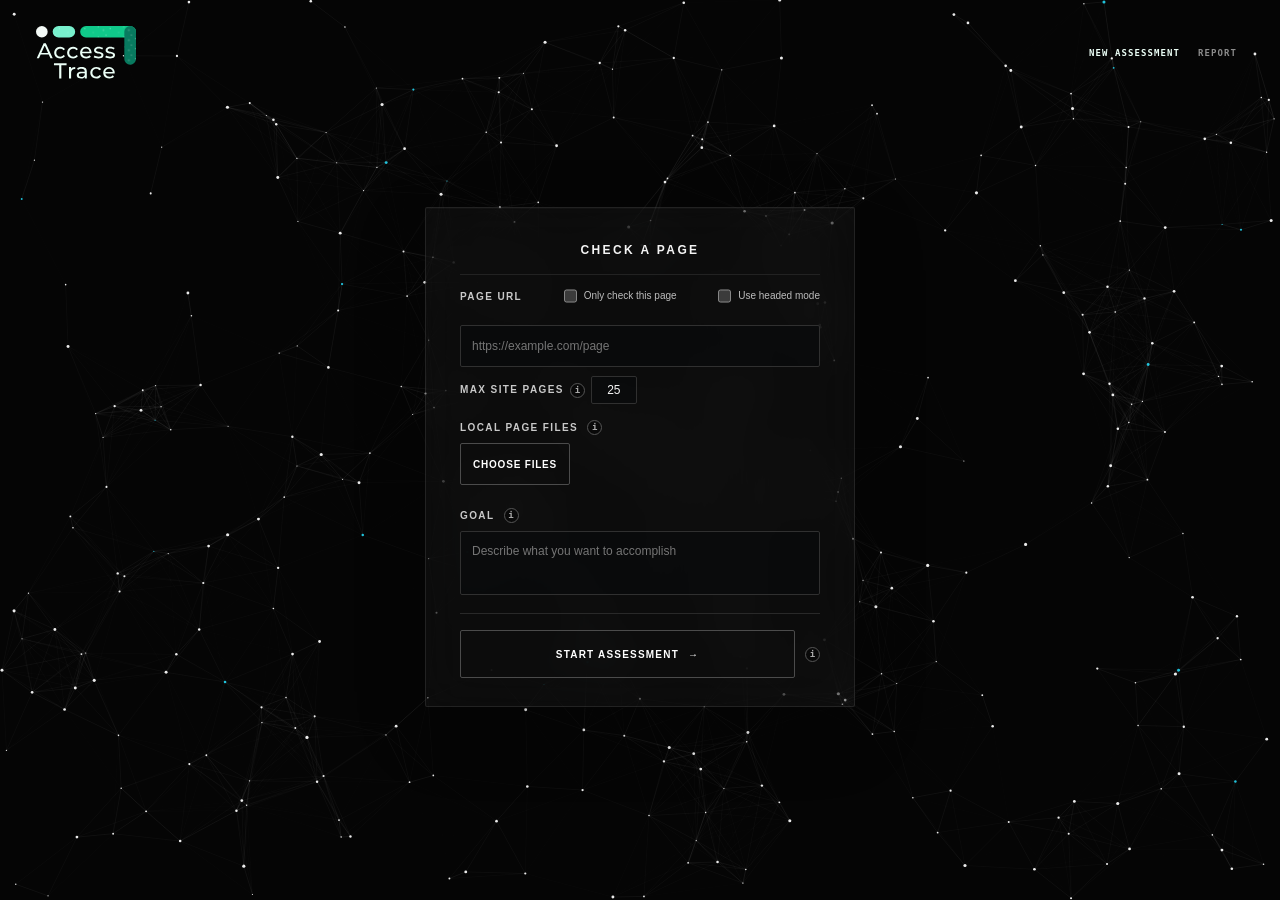
==== commit 4879ab45: "Add coverage opportunity metrics and headed mode" ====
--- a/index.html
+++ b/index.html
@@ -46,7 +46,8 @@
         <form id="assessment-form" novalidate>
           <div class="source-fields">
           <div class="field-group">
-            <div class="field-label-row"><label for="target-url">Page URL <span class="required-label">Required</span></label><label class="page-only-option" for="page-only"><input id="page-only" name="pageOnly" type="checkbox" /> Only check this page</label></div>
+            <div class="field-label-row target-label-row"><label for="target-url">Page URL <span class="required-label">Required</span></label><label class="page-only-option" for="page-only"><input id="page-only" name="pageOnly" type="checkbox" /> Only check this page</label><label class="page-only-option headed-mode-option" for="headed-mode"><input id="headed-mode" name="headedMode" type="checkbox" aria-describedby="headed-mode-hint" /> Use headed mode</label></div>
+            <span id="headed-mode-hint" class="visually-hidden">Opens the isolated browser in a visible window during the assessment.</span>
             <input
               id="target-url"
               name="targetUrl"
@@ -204,11 +205,24 @@
                   <small data-field="pages-count"></small>
                 </div>
                 <div class="report-progress-row" data-field="goal-progress-row" hidden>
-                  <div class="report-progress-heading"><span>Goal progress</span><button class="help-icon" type="button" aria-label="About goal progress" aria-describedby="tip-goal-progress"><span aria-hidden="true">?</span><span id="tip-goal-progress" class="tooltip" role="tooltip">Completed goal fields compared with the fields the assessment expected to complete.</span></button><strong data-field="goal-percent">—</strong></div>
+                  <div class="report-progress-heading"><span>Form fields completed</span><button class="help-icon" type="button" aria-label="About form fields completed" aria-describedby="tip-goal-progress"><span aria-hidden="true">?</span><span id="tip-goal-progress" class="tooltip" role="tooltip">Goal fields completed compared with the fields the assessment expected to complete.</span></button><strong data-field="goal-percent">—</strong></div>
                   <progress data-field="goal-progress-bar" max="100" value="0" aria-label="Goal progress"></progress>
                   <small data-field="goal-count"></small>
                 </div>
-              </div>
+                <div class="report-progress-row" data-field="potential-progress-row" hidden>
+                  <div class="report-progress-heading"><span>Potential coverage gain</span><button class="help-icon" type="button" aria-label="About potential coverage gain" aria-describedby="tip-potential-gain"><span aria-hidden="true">?</span><span id="tip-potential-gain" class="tooltip" role="tooltip">Share of detected keyboard controls not yet reached. This is remaining coverage opportunity, not a predicted accessibility improvement.</span></button><strong data-field="potential-percent">—</strong></div>
+                  <progress data-field="potential-progress" max="100" value="0" aria-label="Potential coverage gain"></progress>
+                  <small data-field="potential-count"></small>
+                </div>
+                <div class="report-progress-row" data-field="validation-progress-row" hidden>
+                  <div class="report-progress-heading"><span>Validation issues found</span><button class="help-icon" type="button" aria-label="About validation issues found" aria-describedby="tip-validation-issues"><span aria-hidden="true">?</span><span id="tip-validation-issues" class="tooltip" role="tooltip">Share of assessed form fields observed in an invalid state at least once. Only fields with a recorded valid or invalid state are counted.</span></button><strong data-field="validation-percent">—</strong></div>
+                  <progress data-field="validation-progress" max="100" value="0" aria-label="Validation issues found"></progress>
+                  <small data-field="validation-count"></small>
+                </div>
+              </div>
+              <dl class="run-metric-grid" aria-label="Run time">
+                <div><dt>Run time</dt><dd data-field="run-duration">—</dd></div>
+              </dl>
               <div class="interaction-metric">
                 <span>Keyboard interactions</span>
                 <button class="help-icon" type="button" aria-label="About keyboard interactions" aria-describedby="tip-interactions"><span aria-hidden="true">?</span><span id="tip-interactions" class="tooltip" role="tooltip">Number of keyboard actions recorded during the assessment.</span></button>
--- a/src/styles.css
+++ b/src/styles.css
@@ -162,8 +162,8 @@
 .field-hint, .field-error, .scope-status { margin: 4px 0 0; font-size: 9px; line-height: 1.35; }
 .field-hint { color: var(--dim); }
 .page-scan-options { display: flex; align-items: center; flex-wrap: wrap; gap: 14px; margin-top: 7px; }
-.page-only-option { display: inline-flex; align-items: center; gap: 6px; color: var(--muted); font-size: 9px; line-height: 1.4; cursor: pointer; }
-.page-only-option input { width: 13px; height: 13px; margin: 0; accent-color: var(--cyan); }
+.page-only-option, .headed-mode-option { display: inline-flex; align-items: center; gap: 6px; color: var(--muted); font-size: 9px; line-height: 1.4; cursor: pointer; }
+.page-only-option input, .headed-mode-option input { width: 13px; height: 13px; margin: 0; accent-color: var(--cyan); }
 .page-limit-option { display: inline-flex; align-items: center; gap: 6px; color: var(--muted); font-size: 9px; line-height: 1.4; }
 .page-limit-option input { width: 52px; min-height: 24px; padding: 3px 5px; border: 1px solid var(--line); border-radius: 3px; color: var(--text); background: var(--surface-raised); font: inherit; }
 .page-limit-hint, #site-page-limit-error { margin-top: 3px; }
@@ -310,6 +310,10 @@
 .report-condition-mapping { margin-top: 4px; color: var(--cyan-soft); }
 .report-wcag-limitation { margin: 8px 0 0; color: var(--dim); font-size: 8px; line-height: 1.45; }
 .live-result-facts { display: grid; grid-template-columns: repeat(2, minmax(0, 1fr)); gap: 9px 16px; margin: 17px 0 0; border-top: 1px solid var(--line); padding-top: 12px; }
+.run-metric-grid { display: grid; grid-template-columns: minmax(0, 1fr); gap: 8px; margin: 14px 0 0; border-top: 1px solid var(--line); padding-top: 10px; }
+.run-metric-grid > div { min-width: 0; }
+.run-metric-grid dt { color: var(--dim); font-size: 8px; }
+.run-metric-grid dd { margin: 3px 0 0; color: #e0ebec; font-size: 11px; font-weight: 550; }
 .report-fix-action { margin-top: 14px; }
 .live-result-facts > div { min-width: 0; }
 .live-result-facts dt { color: var(--dim); font-size: 8px; letter-spacing: 0.07em; text-transform: uppercase; }
@@ -335,6 +339,7 @@
 .source-review-result ul { margin: 5px 0; padding-left: 18px; overflow-wrap: anywhere; }
 .source-review-actions { display: flex; align-items: center; flex-wrap: wrap; gap: 9px; margin: 10px 0; }
 .source-review-actions p { flex: 1 1 220px; margin: 0; }
+.source-review-actions p.is-applied { flex-basis: 100%; border: 1px solid rgba(91, 190, 151, 0.48); border-radius: 5px; background: rgba(28, 92, 68, 0.2); padding: 10px 12px; color: #baf0d8; font-size: 12px; line-height: 1.5; font-weight: 600; }
 .source-review-result details { border: 1px solid var(--line); border-radius: 5px; padding: 8px 10px; }
 .source-review-result details summary { color: var(--cyan-soft); cursor: pointer; }
 .source-review-result pre { max-height: 24vh; overflow: auto; white-space: pre-wrap; overflow-wrap: anywhere; color: #c8d6d8; font: 9px/1.45 var(--mono); }
--- a/src/brand-theme.css
+++ b/src/brand-theme.css
@@ -131,6 +131,8 @@
 summary,
 .page-only-option,
 .page-only-option input,
+.headed-mode-option,
+.headed-mode-option input,
 [role="button"] { cursor: url("../assets/access-trace-hand-cursor.png?v=2") 7 3, pointer; }
 .field-group input:hover,
 .field-group textarea:hover,
@@ -232,7 +234,8 @@
 .source-fields,
 .assessment-fields { display: contents; }
 .field-label-row { margin-bottom: 8px; }
-.field-label-row > .page-only-option {
+.field-label-row > .page-only-option,
+.field-label-row > .headed-mode-option {
   display: inline-flex;
   align-items: center;
   gap: 7px;
@@ -244,8 +247,10 @@
   text-transform: none;
   cursor: url("../assets/access-trace-hand-cursor.png?v=2") 7 3, pointer;
 }
-.page-only-option input { width: 13px; height: 13px; min-height: 0; margin: 0; accent-color: var(--brand-emerald-light); }
-.page-only-option input:focus:not(:focus-visible) { outline: none; box-shadow: none; }
+.page-only-option input,
+.headed-mode-option input { width: 13px; height: 13px; min-height: 0; margin: 0; accent-color: var(--brand-emerald-light); }
+.page-only-option input:focus:not(:focus-visible),
+.headed-mode-option input:focus:not(:focus-visible) { outline: none; box-shadow: none; }
 .field-group label {
   color: #c9c9c9;
   font-size: 10px;
@@ -550,7 +555,8 @@
   .coverage-score-pie { width: 140px; height: 140px; }
   .coverage-score-pie span { font-size: 30px; }
   .coverage-score-layout { margin: 20px 0 24px; }
-  .field-label-row > .page-only-option { font-size: 10px; }
+  .field-label-row > .page-only-option,
+  .field-label-row > .headed-mode-option { font-size: 10px; }
 }
 
 @media (max-width: 560px) {
@@ -561,5 +567,27 @@
   .header-nav button { min-height: 28px; padding: 0 5px; font-size: 8px; }
   .page-shell { min-height: calc(100dvh - 58px); align-items: flex-start; padding: 100px 14px 24px; }
   .setup-card { padding: 26px 20px 22px; }
-  .field-label-row > .page-only-option { font-size: 9px; }
-}
+  .field-label-row > .page-only-option,
+  .field-label-row > .headed-mode-option { font-size: 9px; }
+}
+
+@media (max-width: 480px) {
+  main#main-content.page-shell { padding: 92px 12px 24px; }
+  .setup-card { width: 100%; max-width: 430px; min-width: 0; padding: 24px 16px 20px; }
+  #assessment-form,
+  .source-fields,
+  .assessment-fields,
+  .field-group { width: 100%; min-width: 0; }
+  .target-label-row { align-items: flex-start; flex-wrap: wrap; column-gap: 10px; }
+  .target-label-row > label:first-child { flex: 1 1 100%; min-width: 0; }
+  .target-label-row > .page-only-option,
+  .target-label-row > .headed-mode-option { flex: 0 1 auto; max-width: 100%; margin-left: 0; }
+  .page-only-option input,
+  .headed-mode-option input { width: 16px; height: 16px; min-width: 16px; min-height: 16px; flex: 0 0 16px; }
+  .form-actions { flex-wrap: wrap; gap: 10px; }
+  .form-actions .primary-button { width: 100%; min-width: 0; }
+  .live-outcome-card,
+  .live-evidence-card,
+  .report-placeholder-card { min-height: 0; padding: 22px 16px 20px; }
+  .coverage-score-layout { gap: 14px; }
+}
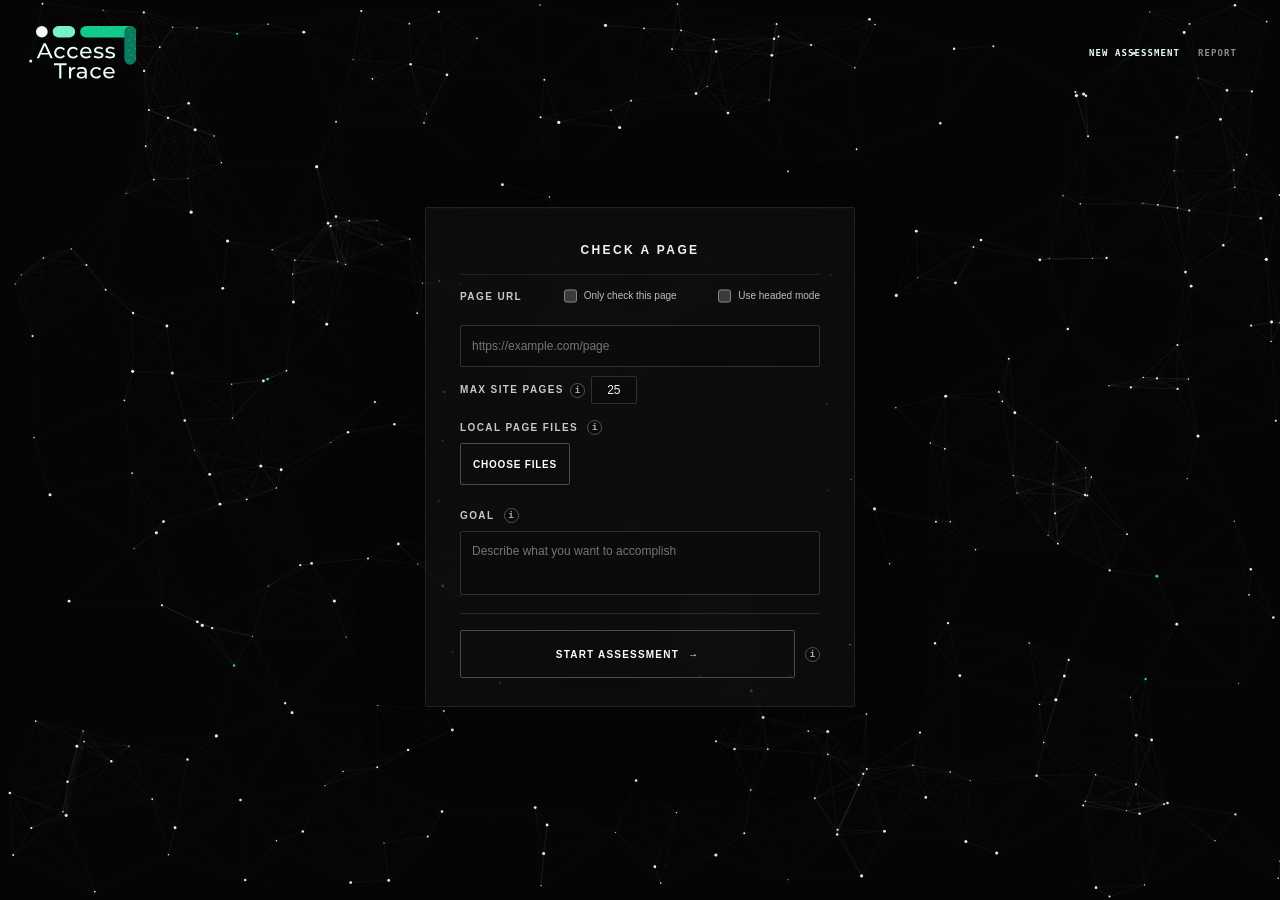
==== commit 7aff9989: "Correct page coverage denominator" ====
--- a/index.html
+++ b/index.html
@@ -200,9 +200,14 @@
                   <small data-field="controls-count"></small>
                 </div>
                 <div class="report-progress-row" data-field="pages-progress-row" hidden>
-                  <div class="report-progress-heading"><span>Pages covered</span><button class="help-icon" type="button" aria-label="About pages covered" aria-describedby="tip-pages-covered"><span aria-hidden="true">?</span><span id="tip-pages-covered" class="tooltip" role="tooltip">Pages observed during the assessment, compared with the pages discovered for the selected site.</span></button><strong data-field="pages-percent">—</strong></div>
+                  <div class="report-progress-heading"><span>Pages covered</span><button class="help-icon" type="button" aria-label="About pages covered" aria-describedby="tip-pages-covered"><span aria-hidden="true">?</span><span id="tip-pages-covered" class="tooltip" role="tooltip">Pages inspected out of the pages included by the selected site scan limit.</span></button><strong data-field="pages-percent">—</strong></div>
                   <progress data-field="pages-progress" max="100" value="0" aria-label="Pages covered"></progress>
                   <small data-field="pages-count"></small>
+                </div>
+                <div class="report-progress-row" data-field="validation-progress-row" hidden>
+                  <div class="report-progress-heading"><span>Validation issues found</span><button class="help-icon" type="button" aria-label="About validation issues found" aria-describedby="tip-validation-issues"><span aria-hidden="true">?</span><span id="tip-validation-issues" class="tooltip" role="tooltip">Share of assessed form fields observed in an invalid state at least once. Only fields with a recorded valid or invalid state are counted.</span></button><strong data-field="validation-percent">—</strong></div>
+                  <progress data-field="validation-progress" max="100" value="0" aria-label="Validation issues found"></progress>
+                  <small data-field="validation-count"></small>
                 </div>
                 <div class="report-progress-row" data-field="goal-progress-row" hidden>
                   <div class="report-progress-heading"><span>Form fields completed</span><button class="help-icon" type="button" aria-label="About form fields completed" aria-describedby="tip-goal-progress"><span aria-hidden="true">?</span><span id="tip-goal-progress" class="tooltip" role="tooltip">Goal fields completed compared with the fields the assessment expected to complete.</span></button><strong data-field="goal-percent">—</strong></div>
@@ -210,14 +215,9 @@
                   <small data-field="goal-count"></small>
                 </div>
                 <div class="report-progress-row" data-field="potential-progress-row" hidden>
-                  <div class="report-progress-heading"><span>Potential coverage gain</span><button class="help-icon" type="button" aria-label="About potential coverage gain" aria-describedby="tip-potential-gain"><span aria-hidden="true">?</span><span id="tip-potential-gain" class="tooltip" role="tooltip">Share of detected keyboard controls not yet reached. This is remaining coverage opportunity, not a predicted accessibility improvement.</span></button><strong data-field="potential-percent">—</strong></div>
-                  <progress data-field="potential-progress" max="100" value="0" aria-label="Potential coverage gain"></progress>
+                  <div class="report-progress-heading"><span>Remaining coverage gap</span><button class="help-icon" type="button" aria-label="About the remaining coverage gap" aria-describedby="tip-potential-gain"><span aria-hidden="true">?</span><span id="tip-potential-gain" class="tooltip" role="tooltip">Share of detected keyboard controls not reached during this assessment.</span></button><strong data-field="potential-percent">—</strong></div>
+                  <progress data-field="potential-progress" max="100" value="0" aria-label="Remaining coverage gap"></progress>
                   <small data-field="potential-count"></small>
-                </div>
-                <div class="report-progress-row" data-field="validation-progress-row" hidden>
-                  <div class="report-progress-heading"><span>Validation issues found</span><button class="help-icon" type="button" aria-label="About validation issues found" aria-describedby="tip-validation-issues"><span aria-hidden="true">?</span><span id="tip-validation-issues" class="tooltip" role="tooltip">Share of assessed form fields observed in an invalid state at least once. Only fields with a recorded valid or invalid state are counted.</span></button><strong data-field="validation-percent">—</strong></div>
-                  <progress data-field="validation-progress" max="100" value="0" aria-label="Validation issues found"></progress>
-                  <small data-field="validation-count"></small>
                 </div>
               </div>
               <dl class="run-metric-grid" aria-label="Run time">
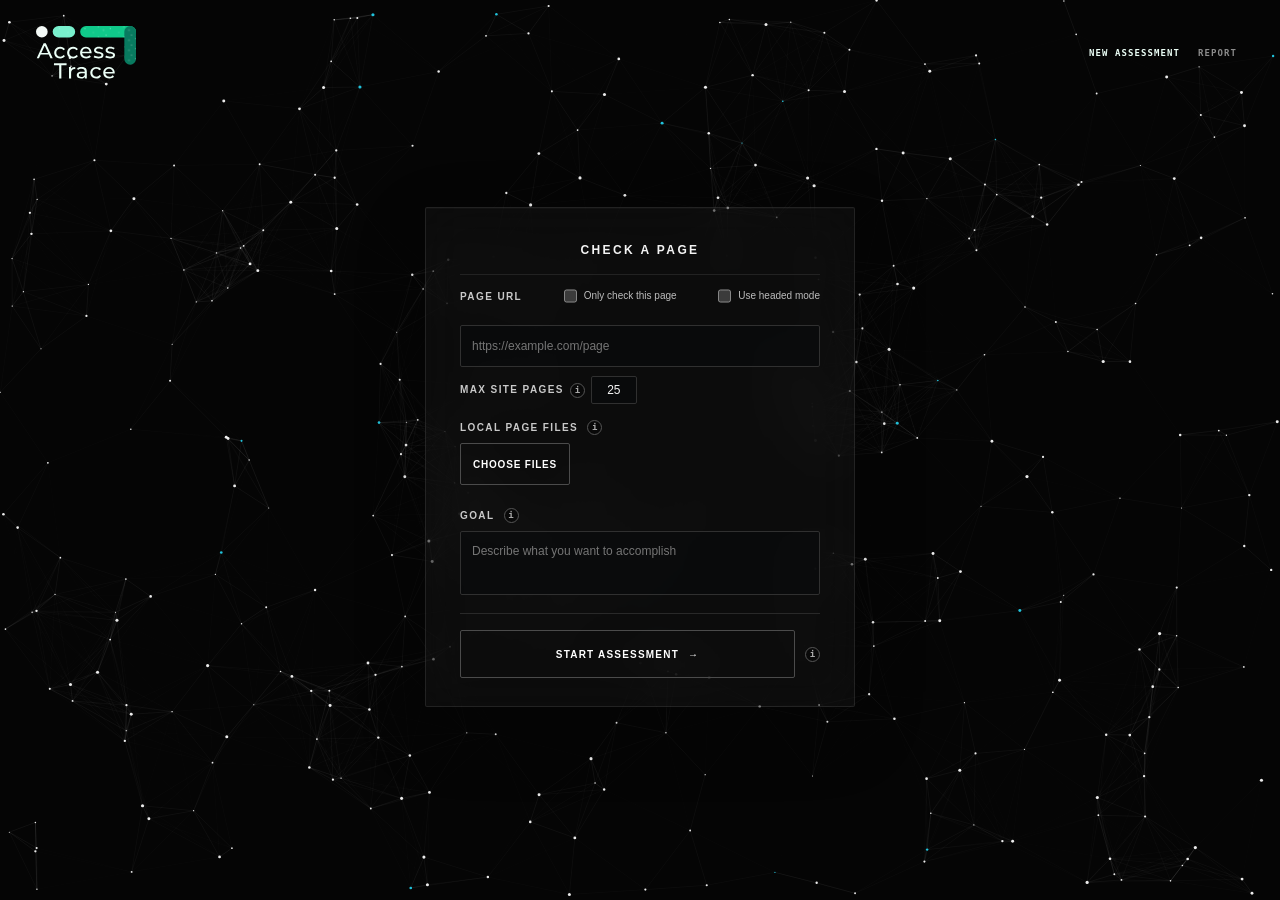
==== commit 129b6742: "chore: remove demos and obsolete MVP code" ====
--- a/index.html
+++ b/index.html
@@ -103,12 +103,12 @@
               <span id="submit-label">Start assessment</span> <span aria-hidden="true">→</span>
             </button>
             <span class="action-note">Local run · keyboard only</span>
-            <button class="help-icon privacy-help" type="button" aria-label="About privacy" aria-describedby="tip-privacy"><span aria-hidden="true">i</span><span id="tip-privacy" class="tooltip tooltip-end" role="tooltip">Live runs send limited page details to your signed-in Codex. Masked demo screenshots may be shared; uploaded-page screenshots are not sent. Local page files are uploaded to this AccessTrace server and served in an isolated browser page; external requests from uploaded pages are blocked. A local screenshot copy is kept only when values can be covered safely.</span></button>
+            <button class="help-icon privacy-help" type="button" aria-label="About privacy" aria-describedby="tip-privacy"><span aria-hidden="true">i</span><span id="tip-privacy" class="tooltip tooltip-end" role="tooltip">Live runs send limited page details to your signed-in Codex. Masked web-page screenshots may be shared; uploaded-page screenshots are not sent. Local page files are uploaded to this AccessTrace server and served in an isolated browser page; external requests from uploaded pages are blocked. A local screenshot copy is kept only when values can be covered safely.</span></button>
           </div>
           <section class="privacy-summary" aria-labelledby="privacy-summary-heading">
             <h3 id="privacy-summary-heading">AccessTrace doesn’t use your data for advertising or tracking.</h3>
             <ul>
-              <li>Live runs send limited page details to your signed-in Codex. Masked demo screenshots may be shared; uploaded-page screenshots are not.</li>
+              <li>Live runs send limited page details to your signed-in Codex. Masked web-page screenshots may be shared; uploaded-page screenshots are not.</li>
               <li>Local page files you choose are uploaded to this local AccessTrace server and kept isolated from external network requests. Code files are sent to your signed-in Codex only after you press Fix.</li>
               <li>Run reports are saved on this machine in <code>.access-trace/runs/</code>.</li>
             </ul>
--- a/src/styles.css
+++ b/src/styles.css
@@ -71,18 +71,7 @@
   gap: 24px;
 }
 .brand { display: inline-flex; align-items: center; gap: 12px; color: #cad5d8; text-decoration: none; white-space: nowrap; }
-.brand-mark {
-  display: grid;
-  width: 28px;
-  height: 28px;
-  place-items: center;
-  border: 1px solid var(--cyan);
-  border-radius: 4px;
-  color: var(--cyan-soft);
-  font-size: 14px;
-  font-weight: 700;
-  box-shadow: 0 0 18px rgba(120, 217, 230, 0.12);
-}
+
 .brand > span:last-child { font-size: 12px; font-weight: 650; letter-spacing: 0.14em; text-transform: uppercase; }
 .header-nav { display: flex; align-items: center; gap: 8px; }
 .header-nav button {
@@ -136,8 +125,7 @@
 }
 .local-badge, .terminal-status { padding: 5px 9px; }
 .local-badge span { color: var(--green); font-size: 8px; }
-.required-label, .optional-label, .default-label { padding: 2px 6px; color: var(--muted); background: rgba(255, 255, 255, 0.035); }
-.section-intro { margin: 12px 0 18px; color: var(--muted); font-size: 11px; }
+.required-label, .optional-label { padding: 2px 6px; color: var(--muted); background: rgba(255, 255, 255, 0.035); }
 
 #assessment-form { display: grid; grid-template-columns: repeat(2, minmax(0, 1fr)); column-gap: 22px; row-gap: 12px; }
 .field-group { position: relative; min-width: 0; margin: 0; }
@@ -171,9 +159,6 @@
 .field-error { color: var(--red); font-weight: 600; }
 .scope-status { color: var(--cyan); }
 .visually-hidden-file-input { display: none; }
-.compact-button { min-height: 34px !important; }
-.goal-field { grid-column: 1 / -1; }
-
 
 .form-actions { grid-column: 1 / -1; display: flex; min-width: 0; align-items: center; flex-wrap: wrap; gap: 9px; margin-top: 2px; border-top: 1px solid rgba(126, 176, 188, 0.15); padding-top: 15px; }
 .primary-button, .secondary-button {
@@ -249,7 +234,7 @@
 .report-empty-state p:not(.step-label) { margin: 0 0 6px; color: var(--muted); font-size: 13px; }
 .report-heading-row { align-items: center; min-height: 52px; }
 .report-heading-row h2 { font-size: clamp(16px, 1.6vw, 21px); }
-.report-subtitle { margin: 4px 0 0; color: var(--muted); font-size: 10px; }
+
 .terminal-status { color: var(--green); border-color: rgba(130, 212, 174, 0.36); background: rgba(130, 212, 174, 0.055); }
 .terminal-status[data-outcome="blocked"] { color: var(--amber); border-color: rgba(216, 177, 123, 0.4); background: rgba(216, 177, 123, 0.06); }
 .terminal-status[data-outcome="inconclusive"] { color: var(--red); border-color: rgba(231, 154, 145, 0.4); background: rgba(231, 154, 145, 0.06); }
@@ -271,7 +256,6 @@
 .live-evidence-details > summary:hover { background: rgba(120, 217, 230, 0.045); }
 .live-evidence-lists ol, .live-evidence-lists ul { margin: 8px 0 0; padding-left: 20px; color: #b8c7c9; font-size: 9px; }
 .live-evidence-lists li { padding: 3px 0; }
-
 
 .live-run-result { display: block; }
 .terminal-screen, .live-result { position: relative; width: 100%; height: 100%; min-height: 0; }
@@ -308,18 +292,13 @@
 .report-condition-list > li { padding: 7px 0; border-top: 1px solid var(--line); overflow-wrap: anywhere; }
 .report-condition-description, .report-condition-mapping { margin: 0; line-height: 1.45; }
 .report-condition-mapping { margin-top: 4px; color: var(--cyan-soft); }
-.report-wcag-limitation { margin: 8px 0 0; color: var(--dim); font-size: 8px; line-height: 1.45; }
-.live-result-facts { display: grid; grid-template-columns: repeat(2, minmax(0, 1fr)); gap: 9px 16px; margin: 17px 0 0; border-top: 1px solid var(--line); padding-top: 12px; }
+
 .run-metric-grid { display: grid; grid-template-columns: minmax(0, 1fr); gap: 8px; margin: 14px 0 0; border-top: 1px solid var(--line); padding-top: 10px; }
 .run-metric-grid > div { min-width: 0; }
 .run-metric-grid dt { color: var(--dim); font-size: 8px; }
 .run-metric-grid dd { margin: 3px 0 0; color: #e0ebec; font-size: 11px; font-weight: 550; }
-.report-fix-action { margin-top: 14px; }
-.live-result-facts > div { min-width: 0; }
-.live-result-facts dt { color: var(--dim); font-size: 8px; letter-spacing: 0.07em; text-transform: uppercase; }
-.live-result-facts dd { margin: 3px 0 0; overflow-wrap: anywhere; color: #bdcbcd; font-size: 9px; }
-.run-report-score-note { margin: -7px 0 0; color: var(--dim); font-size: 8px; line-height: 1.4; }
-.live-screenshot-reference, .live-confidence { margin: 11px 0 0; color: var(--muted); font-size: 9px; }
+
+.live-screenshot-reference { margin: 11px 0 0; color: var(--muted); font-size: 9px; }
 .live-result-fix-block, .live-warnings-block { margin-top: 12px; border-top: 1px solid var(--line); padding-top: 9px; }
 .live-result-fix-block strong, .live-warnings-block strong { color: var(--cyan-soft); font-size: 9px; font-weight: 500; }
 .live-result-fix-block p { margin: 5px 0 0; color: #b9c9cb; font-size: 9px; }
@@ -359,7 +338,7 @@
   .site-header { height: 56px; }
   .header-inner { width: calc(100% - 24px); gap: 8px; }
   .brand { gap: 7px; }
-  .brand-mark { width: 24px; height: 24px; }
+
   .brand > span:last-child { font-size: 9px; }
   .header-nav { gap: 2px; }
   .header-nav button { padding: 0 7px; font-size: 9px; }
@@ -372,7 +351,7 @@
   #assessment-form { column-gap: 12px; row-gap: 9px; }
   .field-group input, .field-group select { min-height: 32px; padding: 6px 8px; }
   .field-group textarea { height: 44px; min-height: 44px; }
-  .section-intro { margin: 8px 0 12px; font-size: 9px; }
+
   .field-hint { font-size: 8px; }
   .page-only-option, .page-limit-option { font-size: 8px; }
   .page-scan-options { gap: 8px; }
@@ -388,7 +367,7 @@
   .run-report { gap: 8px; }
   .live-result-grid { gap: 7px; }
   .live-outcome-card, .live-evidence-card { padding: 10px; }
-  .live-result-facts { gap: 6px 8px; margin-top: 10px; }
+
 }
 
 @media (max-width: 560px) {
@@ -399,7 +378,7 @@
   .setup-card { padding: 12px; }
   .setup-meta > a { display: none; }
   #assessment-form { grid-template-columns: minmax(0, 1fr); row-gap: 8px; }
-  .field-group, .goal-field, .form-actions, .privacy-summary { grid-column: 1; grid-row: auto; }
+  .field-group, .form-actions, .privacy-summary { grid-column: 1; grid-row: auto; }
   .form-actions .primary-button { flex: 1 1 100%; }
   .form-actions .secondary-button { flex: 1 1 auto; }
   .action-note { display: none; }
@@ -418,7 +397,7 @@
 @media (max-height: 720px) {
   .page-shell { padding: 8px 0; }
   .setup-card { padding-top: 16px; padding-bottom: 14px; }
-  .section-intro { margin: 7px 0 11px; }
+
   #assessment-form { row-gap: 8px; }
   .field-group textarea { height: 44px; min-height: 44px; }
   .form-actions { padding-top: 10px; }
@@ -461,7 +440,7 @@
 .assessment-fields { grid-column: 1 / -1; min-width: 0; }
 .field-label-row { gap: 9px; margin-bottom: 8px; }
 .field-group label { color: #d2dddd; font-size: 14px; font-weight: 590; letter-spacing: 0; }
-.required-label, .optional-label, .default-label { font-size: 11px; }
+.required-label, .optional-label { font-size: 11px; }
 .field-group input, .field-group textarea, .field-group select { min-height: 48px; border-color: #29383a; border-radius: 7px; background: #090f10; padding: 11px 14px; font-size: 15px; }
 .field-group textarea { height: 88px; min-height: 88px; }
 .field-group input:focus, .field-group textarea:focus, .field-group select:focus { border-color: var(--cyan); background: #0b1516; }
--- a/src/brand-theme.css
+++ b/src/brand-theme.css
@@ -57,9 +57,6 @@
 .form-actions .secondary-button { display: inline-flex; }
 .report-section,
 .outcome-card,
-.explanation-card,
-.fix-card,
-.report-panel,
 .live-outcome-card,
 .live-evidence-card { border-color: #343b25; }
 
@@ -333,13 +330,9 @@
 }
 .tooltip { border-color: #444; background: #101010; }
 
-/* Frosted glass surfaces: translucent charcoal, a soft inner edge, and blur. */
-.setup-card,
+/* Frosted glass surfaces: translucent charcoal, a soft inner edge, and blur. */.setup-card,
 .report-section,
-.report-panel,
 .outcome-card,
-.explanation-card,
-.fix-card,
 .live-outcome-card,
 .live-evidence-card,
 .terminal-window {
@@ -452,8 +445,7 @@
 .live-evidence-card h3 { margin: 0 0 14px; color: #f4f4f4; font-size: 22px; font-weight: 500; }
 .live-outcome-card > .card-kicker,
 .live-evidence-card > .card-kicker { margin-bottom: 14px; }
-.report-subtitle,
-.report-wcag-limitation { display: none; }
+
 .coverage-score-layout { display: flex; align-items: center; gap: 24px; margin: 24px 0 30px; }
 .coverage-score-pie {
   position: relative;
